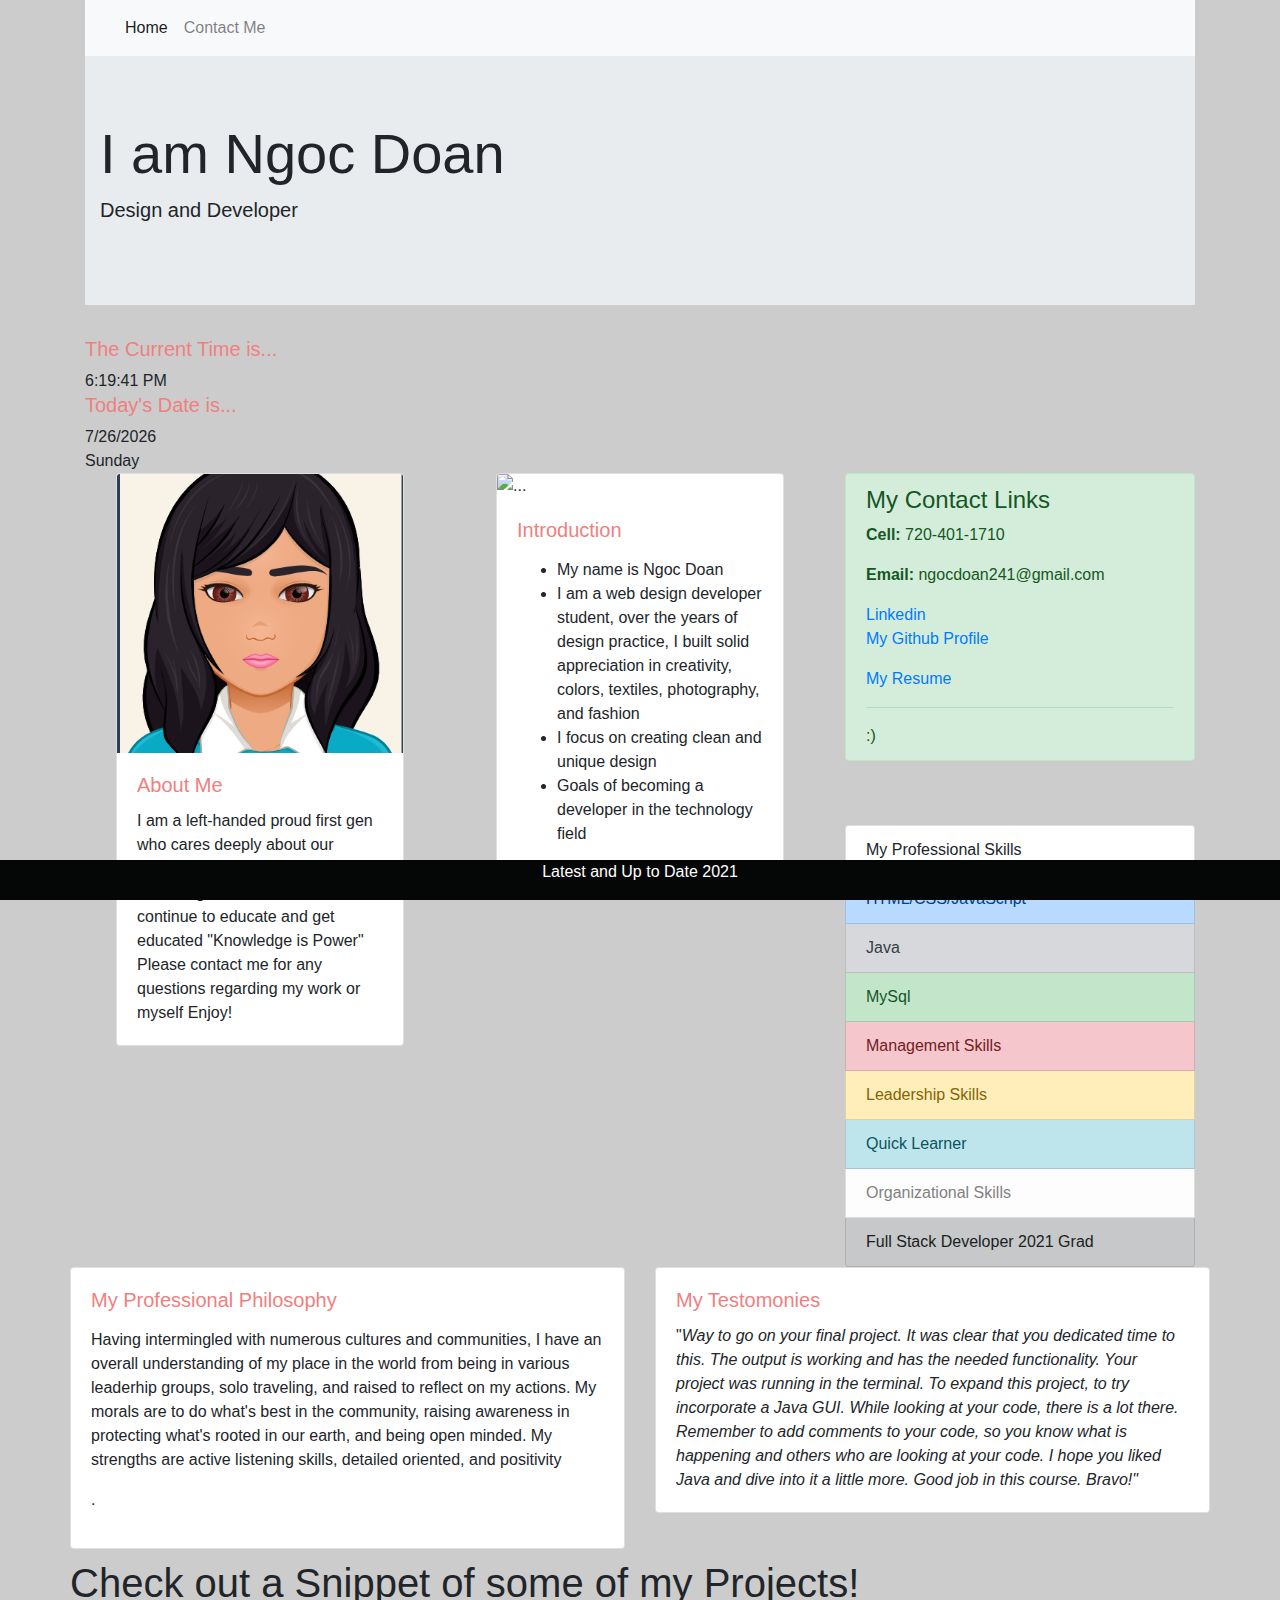
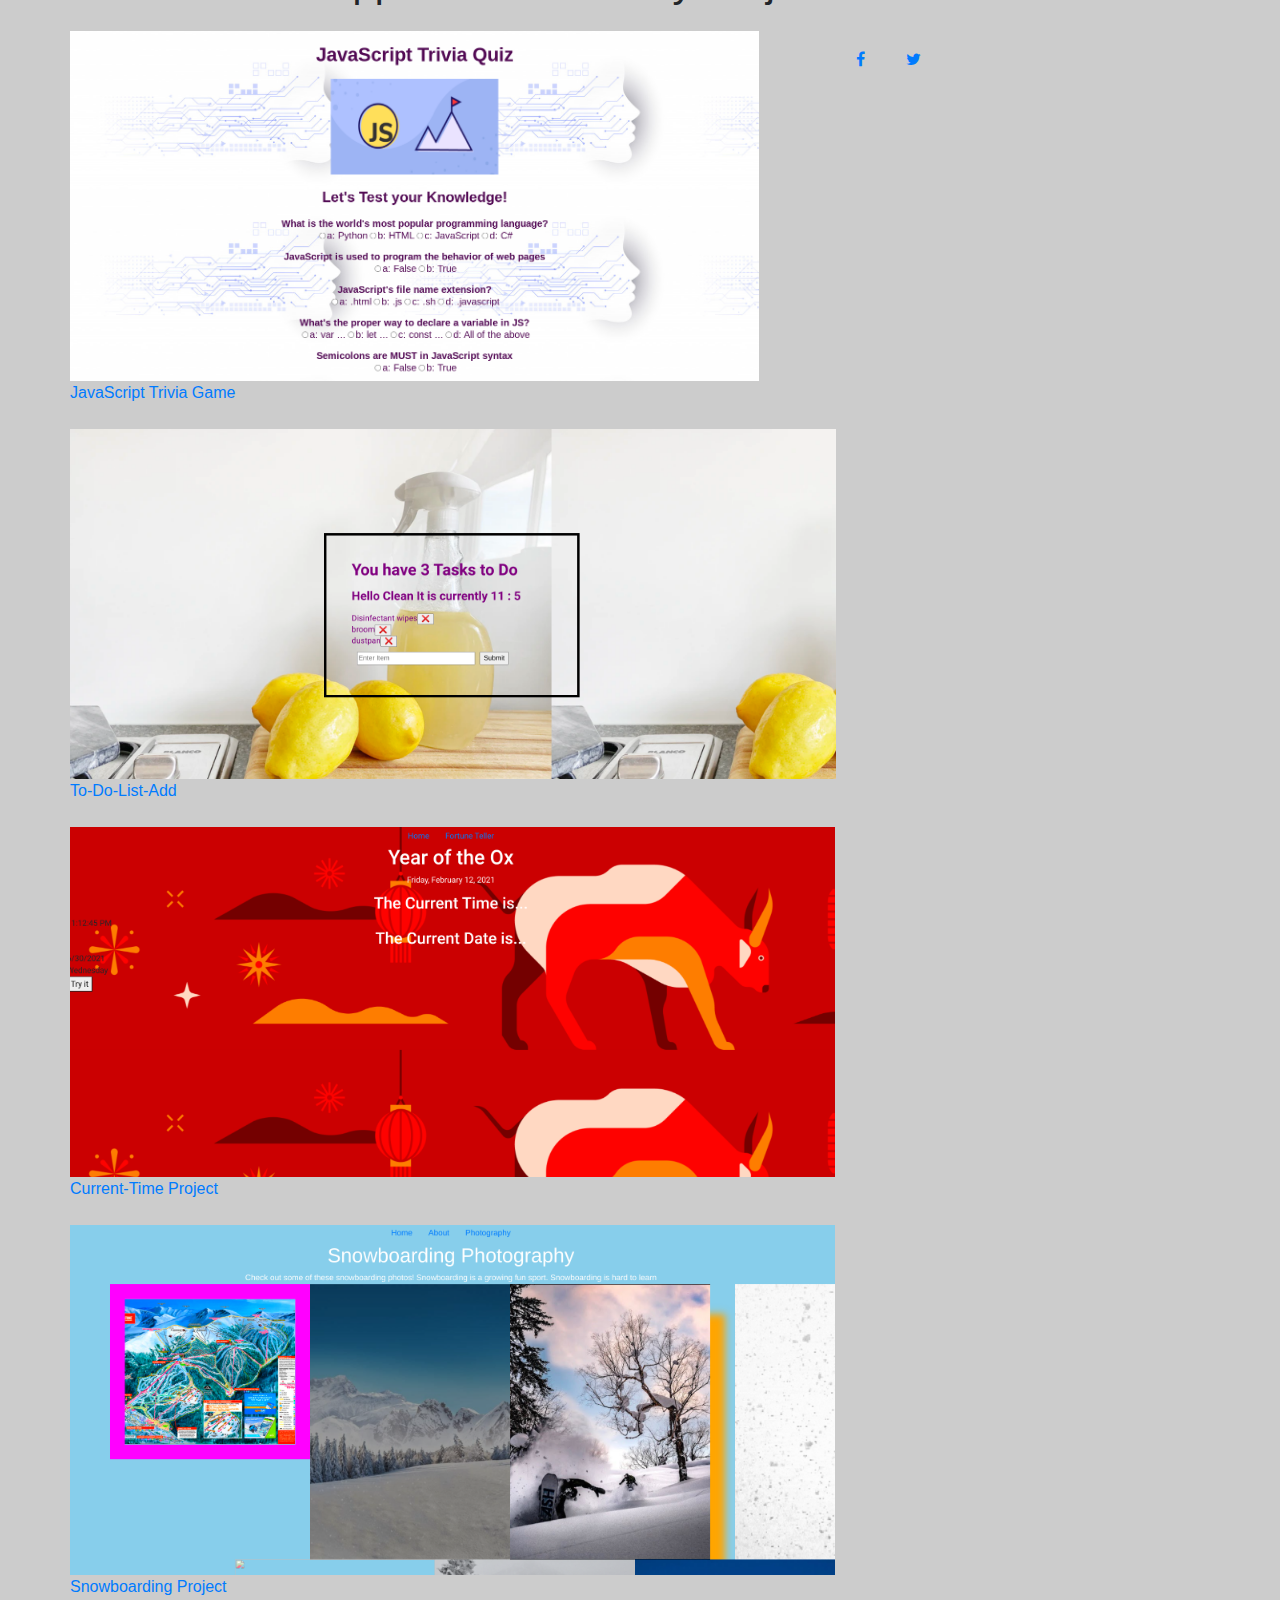
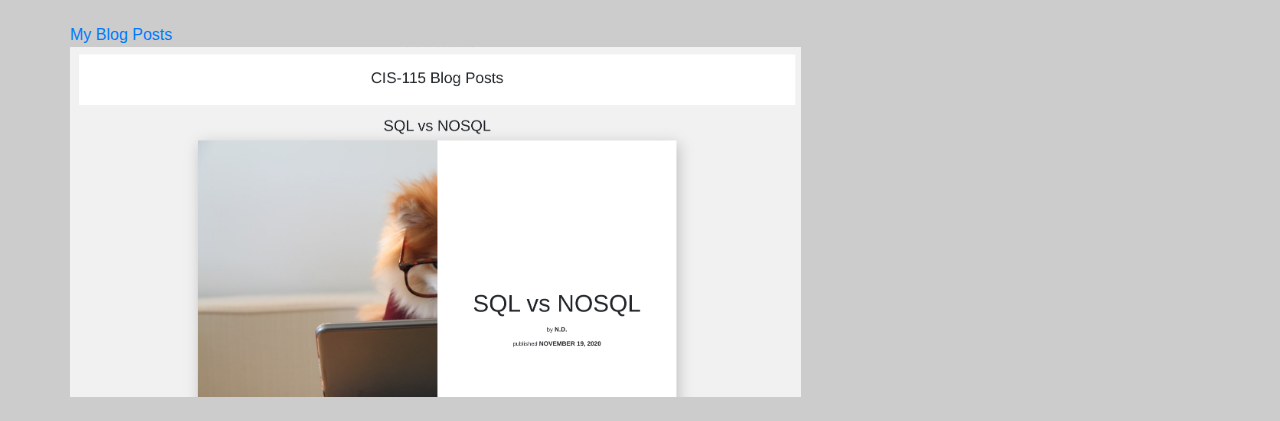
==== index.html @ 45fd8a3a "added media queries to be responsive" ====
<!DOCTYPE html>
<html lang="en">

<head>
  <meta charset="UTF-8">
  <meta name="viewport" content="width=device-width, initial-scale=1.0">

  <!--bootstrap cdn-->

  <script src="https://code.jquery.com/jquery-3.5.1.slim.min.js"
    integrity="sha384-DfXdz2htPH0lsSSs5nCTpuj/zy4C+OGpamoFVy38MVBnE+IbbVYUew+OrCXaRkfj"
    crossorigin="anonymous"></script>
  <script src="https://cdn.jsdelivr.net/npm/popper.js@1.16.1/dist/umd/popper.min.js"
    integrity="sha384-9/reFTGAW83EW2RDu2S0VKaIzap3H66lZH81PoYlFhbGU+6BZp6G7niu735Sk7lN"
    crossorigin="anonymous"></script>
  <script src="https://stackpath.bootstrapcdn.com/bootstrap/4.5.2/js/bootstrap.min.js"
    integrity="sha384-B4gt1jrGC7Jh4AgTPSdUtOBvfO8shuf57BaghqFfPlYxofvL8/KUEfYiJOMMV+rV"
    crossorigin="anonymous"></script>
  <link rel="stylesheet" href="https://stackpath.bootstrapcdn.com/bootstrap/4.5.2/css/bootstrap.min.css"
    integrity="sha384-JcKb8q3iqJ61gNV9KGb8thSsNjpSL0n8PARn9HuZOnIxN0hoP+VmmDGMN5t9UJ0Z" crossorigin="anonymous">

  <!--bootstrap cdn-->

  <title>Bootstrap Portfolio</title>


</head>

<body>



  <div class="container">

    <!--nav here-->

    <nav class="navbar navbar-expand-lg navbar-light bg-light">
      <a class="navbar-brand" href="#"></a>
      <button class="navbar-toggler" type="button" data-toggle="collapse" data-target="#navbarNav"
        aria-controls="navbarNav" aria-expanded="false" aria-label="Toggle navigation">
        <span class="navbar-toggler-icon"></span>
      </button>
      <div class="collapse navbar-collapse" id="navbarNav">
        <ul class="navbar-nav">
          <li class="nav-item active">
            <a class="nav-link" href="index.html">Home<span class="sr-only">(current)</span></a>
          </li>

          </li>
          <li class="nav-item">
            <a class="nav-link" href="contact.html">Contact Me</a>
          </li>




          </li>
        </ul>
      </div>
    </nav>


    <!--start-->

    <!--end nav-->

    <!--jumbotron start-->


    <div class="jumbotron jumbotron-fluid">
      <div class="container">
        <h1 class="display-4">I am Ngoc Doan</h1>
        <p class="lead">Design and Developer</p>
      </div>
    </div>

    

    <!--end jumbotron-->
      <!--javascript form-->
      <head>
        <meta charset="UTF-8">
        <meta name="viewport" content="width=device-width, initial-scale=1.0">
        <title>JavaScript</title>
        <link rel="stylesheet" href="style.css">

      </head>

      
  <!--javascript time-->
  <h5>The Current Time is...</h5>
  <div id="time">
  </div>
      <h5>Today's Date is...</h5>
  <div id="date">
  </div>
 
  <div id="week-day"></div>


    <div class="row">

      <div class="col-4">

        <!--card-->


        <div class="card" style="width: 18rem;">
          <img src="images/avator.png" class="card-img-top" alt="...">
          <div class="card-body">
            <h5 class="card-title">About Me</h5>
            <p class="card-text"> I am a left-handed proud first gen who cares deeply about our planet, believes in the
              power of knowledge, and on a mission to continue to educate and get educated


              "Knowledge is Power"

              Please contact me for any questions regarding my work or myself

              Enjoy!
            </p>

          </div>
        </div>


      </div>

<br>


      <div class="col-4">

        <!--card-->


        <div class="card" style="width: 18rem;">
          <img
            src="https://avatars2.githubusercontent.com/u/70220477?s=460&u=ee19a732bfa59a854d3f11e3f34daf2ddeb11a4d&v=4"
            class="card-img-top" alt="...">
          <div class="card-body">
            <h5 class="card-title">Introduction</h5>
            <p class="card-text">


            <ul>
              <li>My name is Ngoc Doan</li>

              <li>I am a web design developer student,

                over the years of design practice,

                I built solid appreciation in creativity, colors, textiles, photography, and fashion</li>

              <li>I focus on creating clean and unique design</li>

              <li>Goals of becoming a developer in the technology field</p>



            </ul>

          </div>
        </div>


      </div>

      <!--break-->
<br>

      <div class="col-4">

        <!--card-->


        <div class="alert alert-success" role="alert">
          <h4 class="alert-heading">My Contact Links</h4>
          <p><b>Cell:</b> 720-401-1710</p>
          <p><b>Email:</b> ngocdoan241@gmail.com</p>
          <a href="https://www.linkedin.com/in/ngocdoan1/">Linkedin</a>
          <p><a href="https://github.com/ndoan24">My Github Profile</a></p>
          <p><a
              href="https://docs.google.com/document/d/1DR6wvukktItowN34AswO6nKrW100LzLNIW_XKuQr1oo/edit?usp=sharing">My
              Resume</a></p>

          <hr>
          <p class="mb-0">:)</p>
        </div>

        <!--end of break -->
      </br> 

      <!--start of break-->

      <br>
        <ul class="list-group">
          <li class="list-group-item">My Professional Skills</li>


          <li class="list-group-item list-group-item-primary">HTML/CSS/JavaScript</li>
          <li class="list-group-item list-group-item-secondary">Java</li>
          <li class="list-group-item list-group-item-success">MySql</li>
          <li class="list-group-item list-group-item-danger">Management Skills</li>
          <li class="list-group-item list-group-item-warning">Leadership Skills</li>
          <li class="list-group-item list-group-item-info">Quick Learner</li>
          <li class="list-group-item list-group-item-light">Organizational Skills</li>
          <li class="list-group-item list-group-item-dark">Full Stack Developer 2021 Grad</li>
        </ul>

      </div>

<!--end of break -->
    </br>


      <!-- <div id="carouselExampleSlidesOnly" class="carousel slide" data-ride="carousel">
  <div class="carousel-inner">
    <div class="carousel-item active">
        <img src="https://mymodernmet.com/wp/wp-content/uploads/2019/03/elements-of-art-thumbnail-1.jpg" class="d-block w-100" alt="Art">
    </div>
    <div class="carousel-item">
      <img src="https://www.insidehighered.com/sites/default/server_files/media/iStock-1154631974.jpg" class="d-block w-100" alt="Higher Education">
    </div>
    <div class="carousel-item">
      <img src="https://triblive.com/wp-content/uploads/2020/08/2949734_web1_web-plane.jpg" class="d-block w-100" alt="Travel">
    </div>
  </div>
</div> -->

<!--start of break-->
<br>

      <div class="row">
        <div class="col-sm-6">
          <div class="card">
            <div class="card-body">
              <h5 class="card-title">My Professional Philosophy</h5>
              <p class="card-text">
              <p class="card-text">Having intermingled with numerous cultures and communities, I have an overall
                understanding of my place in the world from being in various leaderhip groups, solo traveling, and
                raised
                to reflect on my actions. My morals are to do what's best in the community, raising awareness in
                protecting what's rooted in our earth, and being open minded. My strengths are active listening skills,
                detailed oriented, and positivity</p>.</p>

            </div>
          </div>
        </div>

      </br>
      <br>
        <div class="col-sm-6">
          <div class="card">
            <div class="card-body">
            
              <h5 class="card-title">My Testomonies</h5>
              <p class="card-text">"<i>Way to go on your final project. It was clear that you dedicated time to this.
                  The output is working and has the needed functionality. Your project was running in the terminal. To
                  expand this project, to try incorporate a Java GUI. While looking at your code, there is a lot there.
                  Remember to add comments to your code, so you know what is happening and others who are looking at
                  your code. I hope you liked Java and dive into it a little more. Good job in this course. Bravo!"</i>
              </p>

            </div>
          </div>
        </div>
      </div>


<!--end of break-->
    </br>
    <br>
    




<br>
<p id="demo"></p>

<script>
function myFunction() {
var x = 0;
document.getElementById("demo").innerHTML = Boolean(x);
}
</script>


<br>

        <h1>Check out a Snippet of some of my Projects!</h1>

<br>


        <div class="flex">
         

            <!--Javascript Trivia Game-->
            <div class="imge"><img src="images/Trivia Game Javascript.png" height="350px"></div>
            <a href="https://sheilyperez.github.io/JSTriviaGame/">JavaScript Trivia Game</a>

          </br>
          <Br>

            <!--project one-->
         <div class="imge"><img src="images/To-Do-List-Add.png" height="350px"></div>
            <a href="https://ndoan24.github.io/react-todolist-app/">To-Do-List-Add</a>

          </br>

          <br>
            <!--project two-->
            <div class="imge2"><img src="images/Current Time Project.png" height="350px"></div>
            <a href="https://ndoan24.github.io/Holiday-Countdown-Page/">Current-Time Project</a>
        </br>
            <!--project three-->
<br>
            <div class="imge3"><img src="images/Snowboarding Website.png" height="350px"></div>
            <a href="https://ndoan24.github.io/Final-HTML-Project-/index.html">Snowboarding Project</a>
      </br>
      <br>
            <!--project four-->
            <a href="https://ndoan24.github.io/Computer-Information-System-Blog-/">My Blog Posts</a>
            <div class="imge4"><img src="images/Blog.Posts.png" height="350px"></div>
         
    </br>

        


        </div>

      </br>


      <br>
      <br>
      <br>
      <br>
        <!--footer-->
        <footer>




          <div class="footer">
            <p>Latest and Up to Date 2021</p>
          </div>

        </footer>


        <link rel="stylesheet" href="https://cdnjs.cloudflare.com/ajax/libs/font-awesome/4.7.0/css/font-awesome.min.css">

        <!-- Add font awesome icons -->
        <a href="#" class="fa fa-facebook"></a>
        <a href="#" class="fa fa-twitter"></a>



    </div>

  </div>




  <script src="time.js" defer></script>
</body>

</html>
---- style.css ----
body {
    background-image: url("https://lh3.googleusercontent.com/proxy/[base64]");
    background-color: #cccccc;
   }

   .card {
    margin: 0 auto; /* Added */
    float: none; /* Added */
    margin-bottom: 10px; /* Added */
}

h5 {
  color: lightcoral;
}

.footer {
    position: fixed;
    left: 0;
    bottom: 0;
    width: 100%;
    background-color: rgb(5, 7, 7);
    color: white;
    text-align: center;
  }

/* Style all font awesome icons */
.fa {
    padding: 20px;
    font-size: 30px;
    width: 50px;
    text-align: center;
    text-decoration: none;
  }
  
  /* Add a hover effect if you want */
  .fa:hover {
    opacity: 0.7;
  }
  
  /* Set a specific color for each brand */
  
  /* Facebook */
  .fa-linkedin {
    background: #007bb5;
    color: white;
  }
  
  
  /* Twitter */
  .fa-linkedin {
    background: #55ACEE;
    color: white;
  }


/* For mobile phones: */
[class*="col-"] {
  width: 100%;
}

@media only screen and (min-width: 600px) {
  /* For tablets: */
  .col-s-1 {width: 8.33%;}
  .col-s-2 {width: 16.66%;}
  .col-s-3 {width: 25%;}
  .col-s-4 {width: 33.33%;}
  .col-s-5 {width: 41.66%;}
  .col-s-6 {width: 50%;}
  .col-s-7 {width: 58.33%;}
  .col-s-8 {width: 66.66%;}
  .col-s-9 {width: 75%;}
  .col-s-10 {width: 83.33%;}
  .col-s-11 {width: 91.66%;}
  .col-s-12 {width: 100%;}
}

@media only screen and (min-width: 768px) {
  /* For desktop: */
  .col-1 {width: 8.33%;}
  .col-2 {width: 16.66%;}
  .col-3 {width: 25%;}
  .col-4 {width: 33.33%;}
  .col-5 {width: 41.66%;}
  .col-6 {width: 50%;}
  .col-7 {width: 58.33%;}
  .col-8 {width: 66.66%;}
  .col-9 {width: 75%;}
  .col-10 {width: 83.33%;}
  .col-11 {width: 91.66%;}
  .col-12 {width: 100%;}
}
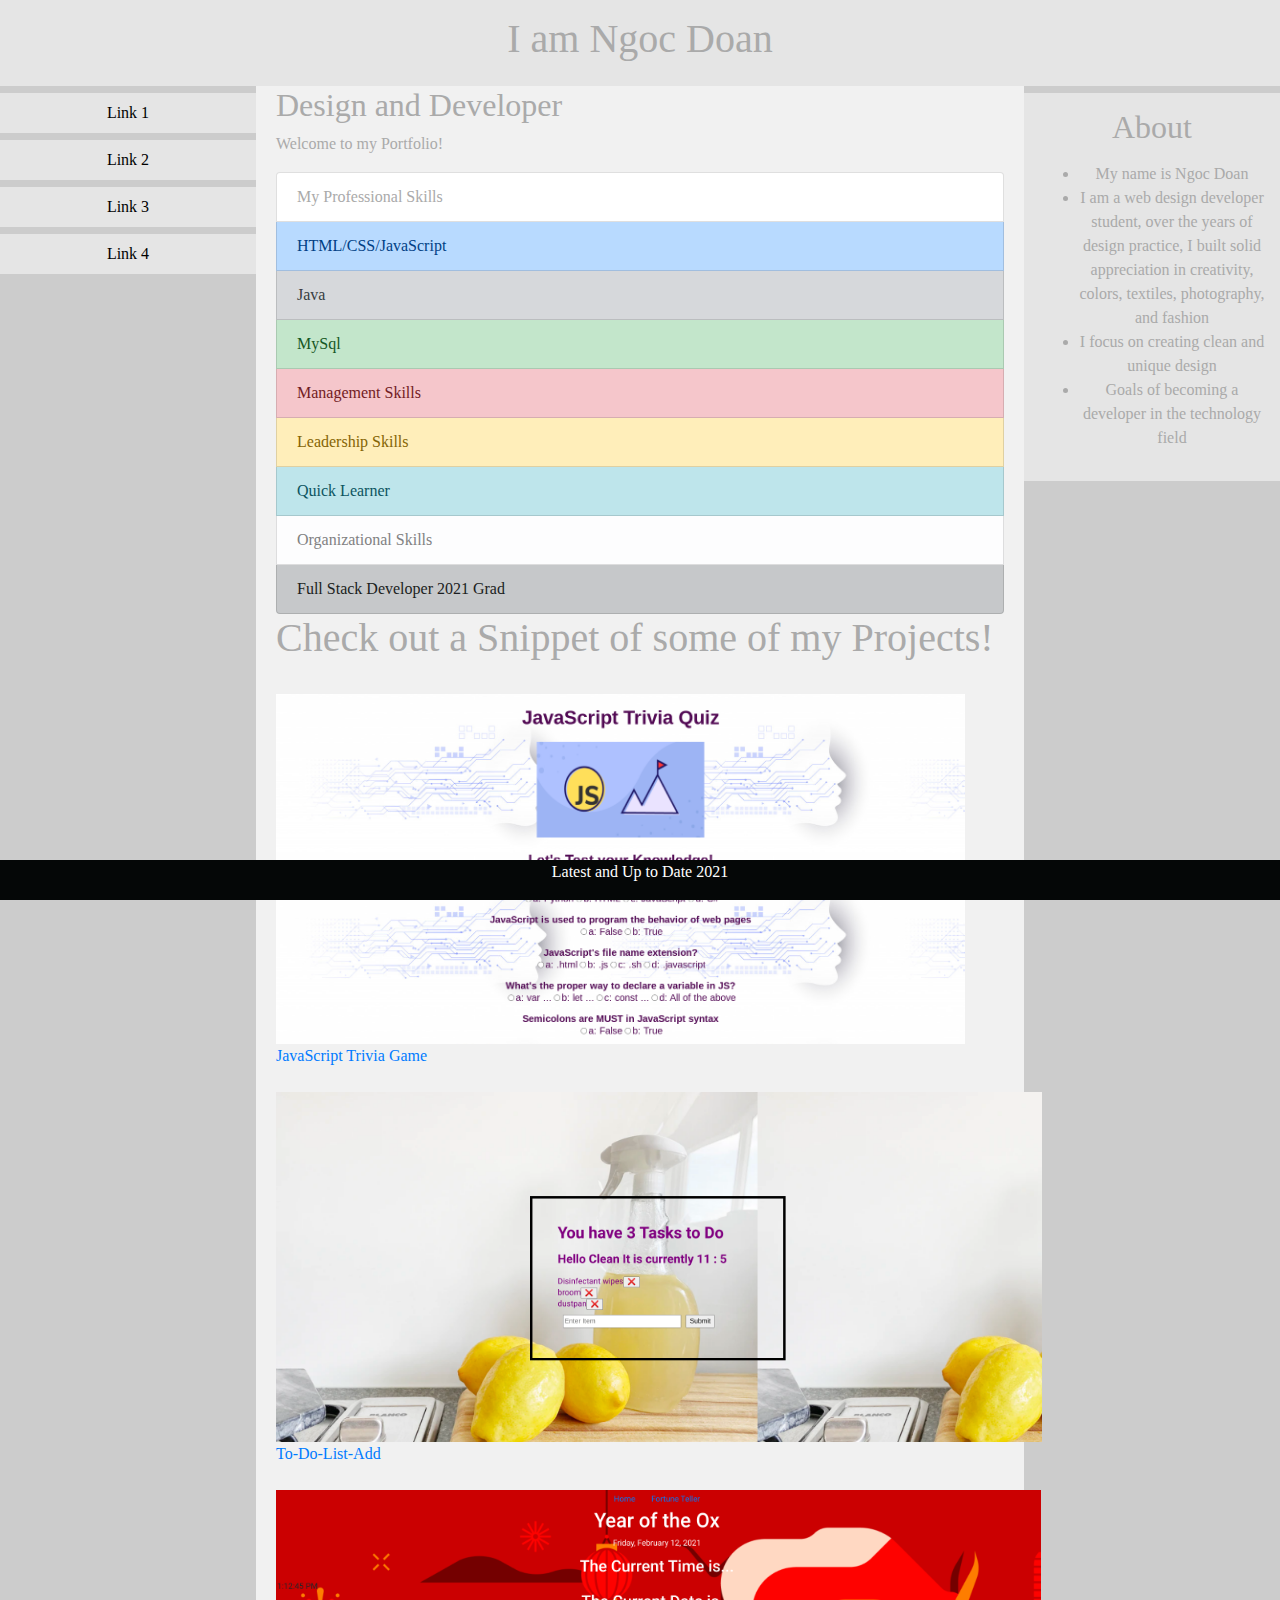
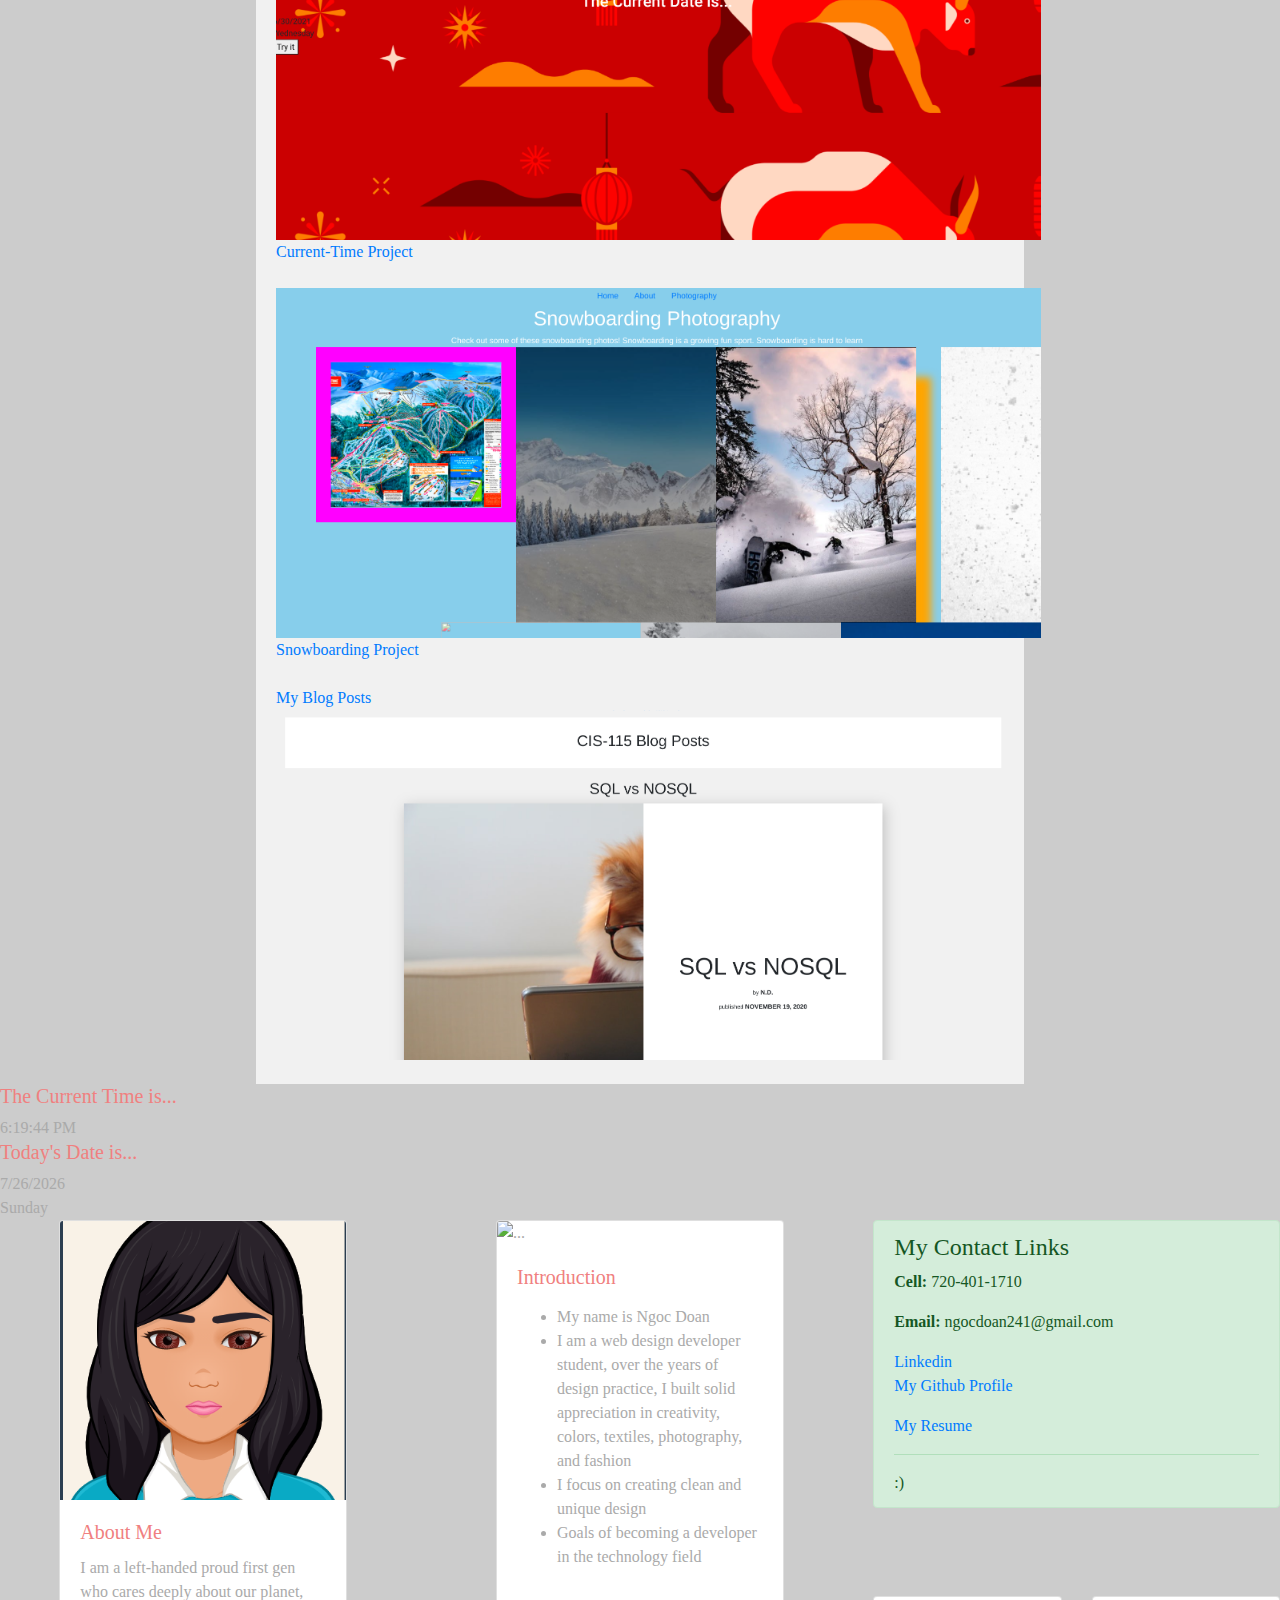
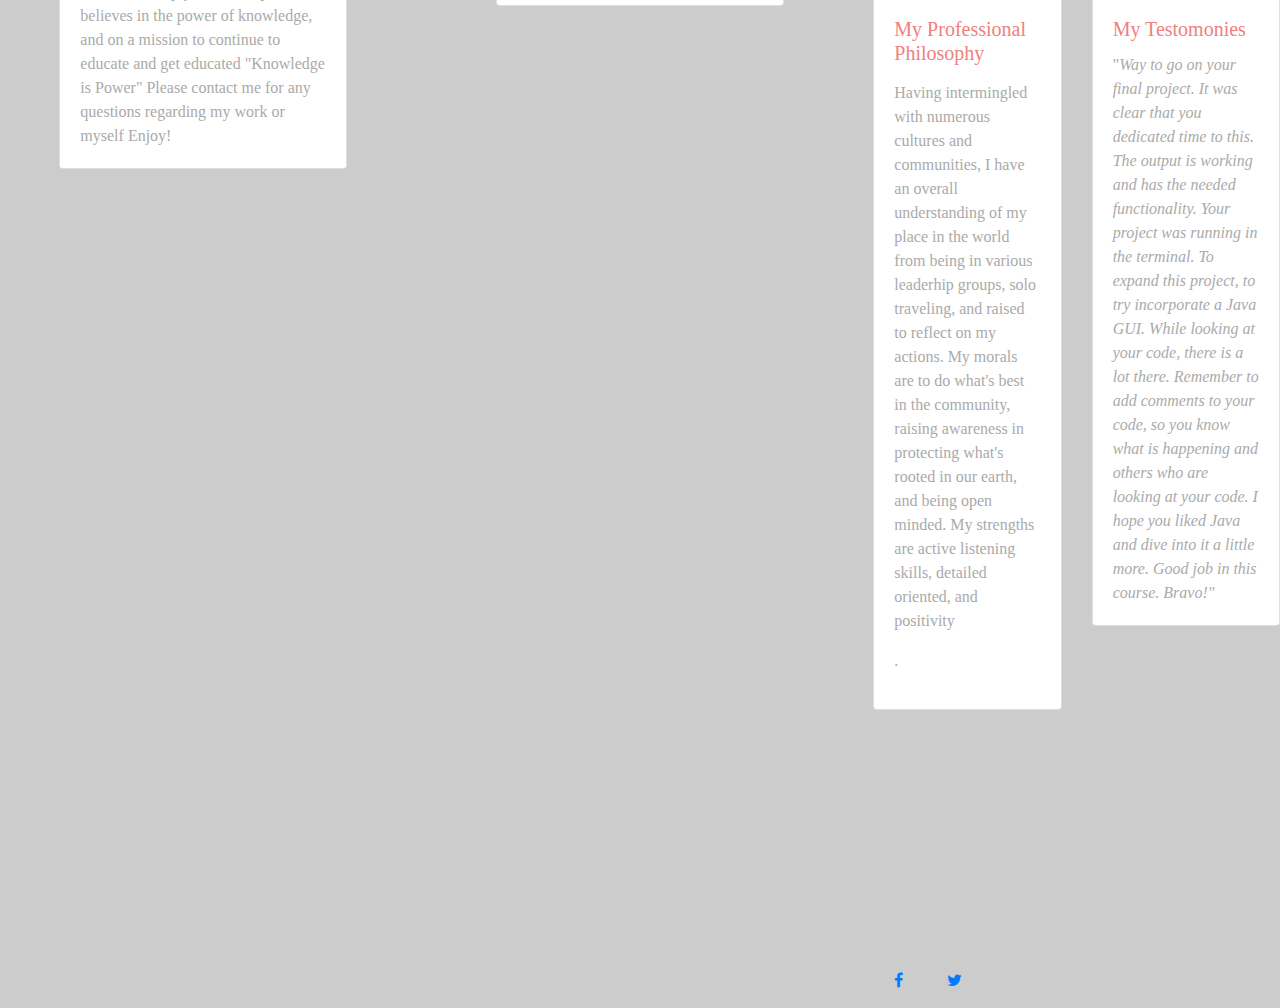
==== commit 07f193b8: "added queries for responsive page" ====
--- a/index.html
+++ b/index.html
@@ -28,51 +28,198 @@
 
 <body>
 
-
-
-  <div class="container">
-
-    <!--nav here-->
-
-    <nav class="navbar navbar-expand-lg navbar-light bg-light">
-      <a class="navbar-brand" href="#"></a>
-      <button class="navbar-toggler" type="button" data-toggle="collapse" data-target="#navbarNav"
-        aria-controls="navbarNav" aria-expanded="false" aria-label="Toggle navigation">
-        <span class="navbar-toggler-icon"></span>
-      </button>
-      <div class="collapse navbar-collapse" id="navbarNav">
-        <ul class="navbar-nav">
-          <li class="nav-item active">
-            <a class="nav-link" href="index.html">Home<span class="sr-only">(current)</span></a>
-          </li>
-
-          </li>
-          <li class="nav-item">
-            <a class="nav-link" href="contact.html">Contact Me</a>
-          </li>
-
-
-
-
-          </li>
-        </ul>
-      </div>
-    </nav>
-
-
-    <!--start-->
-
-    <!--end nav-->
-
-    <!--jumbotron start-->
-
-
-    <div class="jumbotron jumbotron-fluid">
-      <div class="container">
-        <h1 class="display-4">I am Ngoc Doan</h1>
-        <p class="lead">Design and Developer</p>
-      </div>
-    </div>
+  <!DOCTYPE html>
+<html>
+<head>
+<meta name="viewport" content="width=device-width, initial-scale=1.0">
+<style>
+* {
+  box-sizing: border-box;
+}
+
+.left {
+  background-color: #2196F3;
+  padding: 20px;
+  float: left;
+  width: 20%; /* The width is 20%, by default */
+}
+
+.main {
+  background-color: #f1f1f1;
+  padding: 20px;
+  float: left;
+  width: 60%; /* The width is 60%, by default */
+}
+
+.right {
+  background-color: #4CAF50;
+  padding: 20px;
+  float: left;
+  width: 20%; /* The width is 20%, by default */
+}
+
+/* Use a media query to add a break point at 800px: */
+@media screen and (max-width: 800px) {
+  .left, .main, .right {
+    width: 100%; /* The width is 100%, when the viewport is 800px or smaller */
+  }
+}
+</style>
+</head>
+
+<!--example-->
+
+<!DOCTYPE html>
+<html>
+<head>
+<meta name="viewport" content="width=device-width, initial-scale=1.0">
+<style>
+* {
+  box-sizing: border-box;
+}
+
+.menu {
+  float: left;
+  width: 20%;
+  text-align: center;
+}
+
+.menu a {
+  background-color: #e5e5e5;
+  padding: 8px;
+  margin-top: 7px;
+  display: block;
+  width: 100%;
+  color: black;
+}
+
+.main {
+  float: left;
+  width: 60%;
+  padding: 0 20px;
+}
+
+.right {
+  background-color: #e5e5e5;
+  float: left;
+  width: 20%;
+  padding: 15px;
+  margin-top: 7px;
+  text-align: center;
+}
+
+@media only screen and (max-width: 620px) {
+  /* For mobile phones: */
+  .menu, .main, .right {
+    width: 100%;
+  }
+}
+</style>
+</head>
+<body style="font-family:Verdana;color:#aaaaaa;">
+
+<div style="background-color:#e5e5e5;padding:15px;text-align:center;">
+  <h1>I am Ngoc Doan</h1>
+</div>
+
+<div style="overflow:auto">
+  <div class="menu">
+    <a href="#">Link 1</a>
+    <a href="#">Link 2</a>
+    <a href="#">Link 3</a>
+    <a href="#">Link 4</a>
+  </div>
+
+
+  <div class="main">
+    <h2>Design and Developer</h2>
+    <p>Welcome to my Portfolio!</p>
+
+    <ul class="list-group">
+      <li class="list-group-item">My Professional Skills</li>
+
+
+      <li class="list-group-item list-group-item-primary">HTML/CSS/JavaScript</li>
+      <li class="list-group-item list-group-item-secondary">Java</li>
+      <li class="list-group-item list-group-item-success">MySql</li>
+      <li class="list-group-item list-group-item-danger">Management Skills</li>
+      <li class="list-group-item list-group-item-warning">Leadership Skills</li>
+      <li class="list-group-item list-group-item-info">Quick Learner</li>
+      <li class="list-group-item list-group-item-light">Organizational Skills</li>
+      <li class="list-group-item list-group-item-dark">Full Stack Developer 2021 Grad</li>
+    </ul>
+    <h1>Check out a Snippet of some of my Projects!</h1>
+
+    <br>
+    
+    
+            <div class="flex">
+             
+    
+                <!--Javascript Trivia Game-->
+                <div class="imge"><img src="images/Trivia Game Javascript.png" height="350px"></div>
+                <a href="https://sheilyperez.github.io/JSTriviaGame/">JavaScript Trivia Game</a>
+    
+              </br>
+              <Br>
+    
+                <!--project one-->
+             <div class="imge"><img src="images/To-Do-List-Add.png" height="350px"></div>
+                <a href="https://ndoan24.github.io/react-todolist-app/">To-Do-List-Add</a>
+    
+              </br>
+    
+              <br>
+                <!--project two-->
+                <div class="imge2"><img src="images/Current Time Project.png" height="350px"></div>
+                <a href="https://ndoan24.github.io/Holiday-Countdown-Page/">Current-Time Project</a>
+            </br>
+                <!--project three-->
+    <br>
+                <div class="imge3"><img src="images/Snowboarding Website.png" height="350px"></div>
+                <a href="https://ndoan24.github.io/Final-HTML-Project-/index.html">Snowboarding Project</a>
+          </br>
+          <br>
+                <!--project four-->
+                <a href="https://ndoan24.github.io/Computer-Information-System-Blog-/">My Blog Posts</a>
+                <div class="imge4"><img src="images/Blog.Posts.png" height="350px"></div>
+             
+        </br>
+    
+            
+    
+    
+            </div>
+    
+  </div>
+
+  <div class="right">
+    <h2>About</h2>
+    <p> <ul>
+      <li>My name is Ngoc Doan</li>
+
+      <li>I am a web design developer student,
+
+        over the years of design practice,
+
+        I built solid appreciation in creativity, colors, textiles, photography, and fashion</li>
+
+      <li>I focus on creating clean and unique design</li>
+
+      <li>Goals of becoming a developer in the technology field</p>
+
+
+
+    </ul></p>
+  </div>
+</div>
+
+
+
+</body>
+
+<!--end of example-->
+
 
     
 
@@ -193,22 +340,7 @@
 
       <!--start of break-->
 
-      <br>
-        <ul class="list-group">
-          <li class="list-group-item">My Professional Skills</li>
-
-
-          <li class="list-group-item list-group-item-primary">HTML/CSS/JavaScript</li>
-          <li class="list-group-item list-group-item-secondary">Java</li>
-          <li class="list-group-item list-group-item-success">MySql</li>
-          <li class="list-group-item list-group-item-danger">Management Skills</li>
-          <li class="list-group-item list-group-item-warning">Leadership Skills</li>
-          <li class="list-group-item list-group-item-info">Quick Learner</li>
-          <li class="list-group-item list-group-item-light">Organizational Skills</li>
-          <li class="list-group-item list-group-item-dark">Full Stack Developer 2021 Grad</li>
-        </ul>
-
-      </div>
+    
 
 <!--end of break -->
     </br>
@@ -289,49 +421,6 @@
 
 <br>
 
-        <h1>Check out a Snippet of some of my Projects!</h1>
-
-<br>
-
-
-        <div class="flex">
-         
-
-            <!--Javascript Trivia Game-->
-            <div class="imge"><img src="images/Trivia Game Javascript.png" height="350px"></div>
-            <a href="https://sheilyperez.github.io/JSTriviaGame/">JavaScript Trivia Game</a>
-
-          </br>
-          <Br>
-
-            <!--project one-->
-         <div class="imge"><img src="images/To-Do-List-Add.png" height="350px"></div>
-            <a href="https://ndoan24.github.io/react-todolist-app/">To-Do-List-Add</a>
-
-          </br>
-
-          <br>
-            <!--project two-->
-            <div class="imge2"><img src="images/Current Time Project.png" height="350px"></div>
-            <a href="https://ndoan24.github.io/Holiday-Countdown-Page/">Current-Time Project</a>
-        </br>
-            <!--project three-->
-<br>
-            <div class="imge3"><img src="images/Snowboarding Website.png" height="350px"></div>
-            <a href="https://ndoan24.github.io/Final-HTML-Project-/index.html">Snowboarding Project</a>
-      </br>
-      <br>
-            <!--project four-->
-            <a href="https://ndoan24.github.io/Computer-Information-System-Blog-/">My Blog Posts</a>
-            <div class="imge4"><img src="images/Blog.Posts.png" height="350px"></div>
-         
-    </br>
-
-        
-
-
-        </div>
-
       </br>
 
 
@@ -339,6 +428,8 @@
       <br>
       <br>
       <br>
+
+      
         <!--footer-->
         <footer>
 
--- a/style.css
+++ b/style.css
@@ -88,4 +88,4 @@
   .col-10 {width: 83.33%;}
   .col-11 {width: 91.66%;}
   .col-12 {width: 100%;}
-}+}
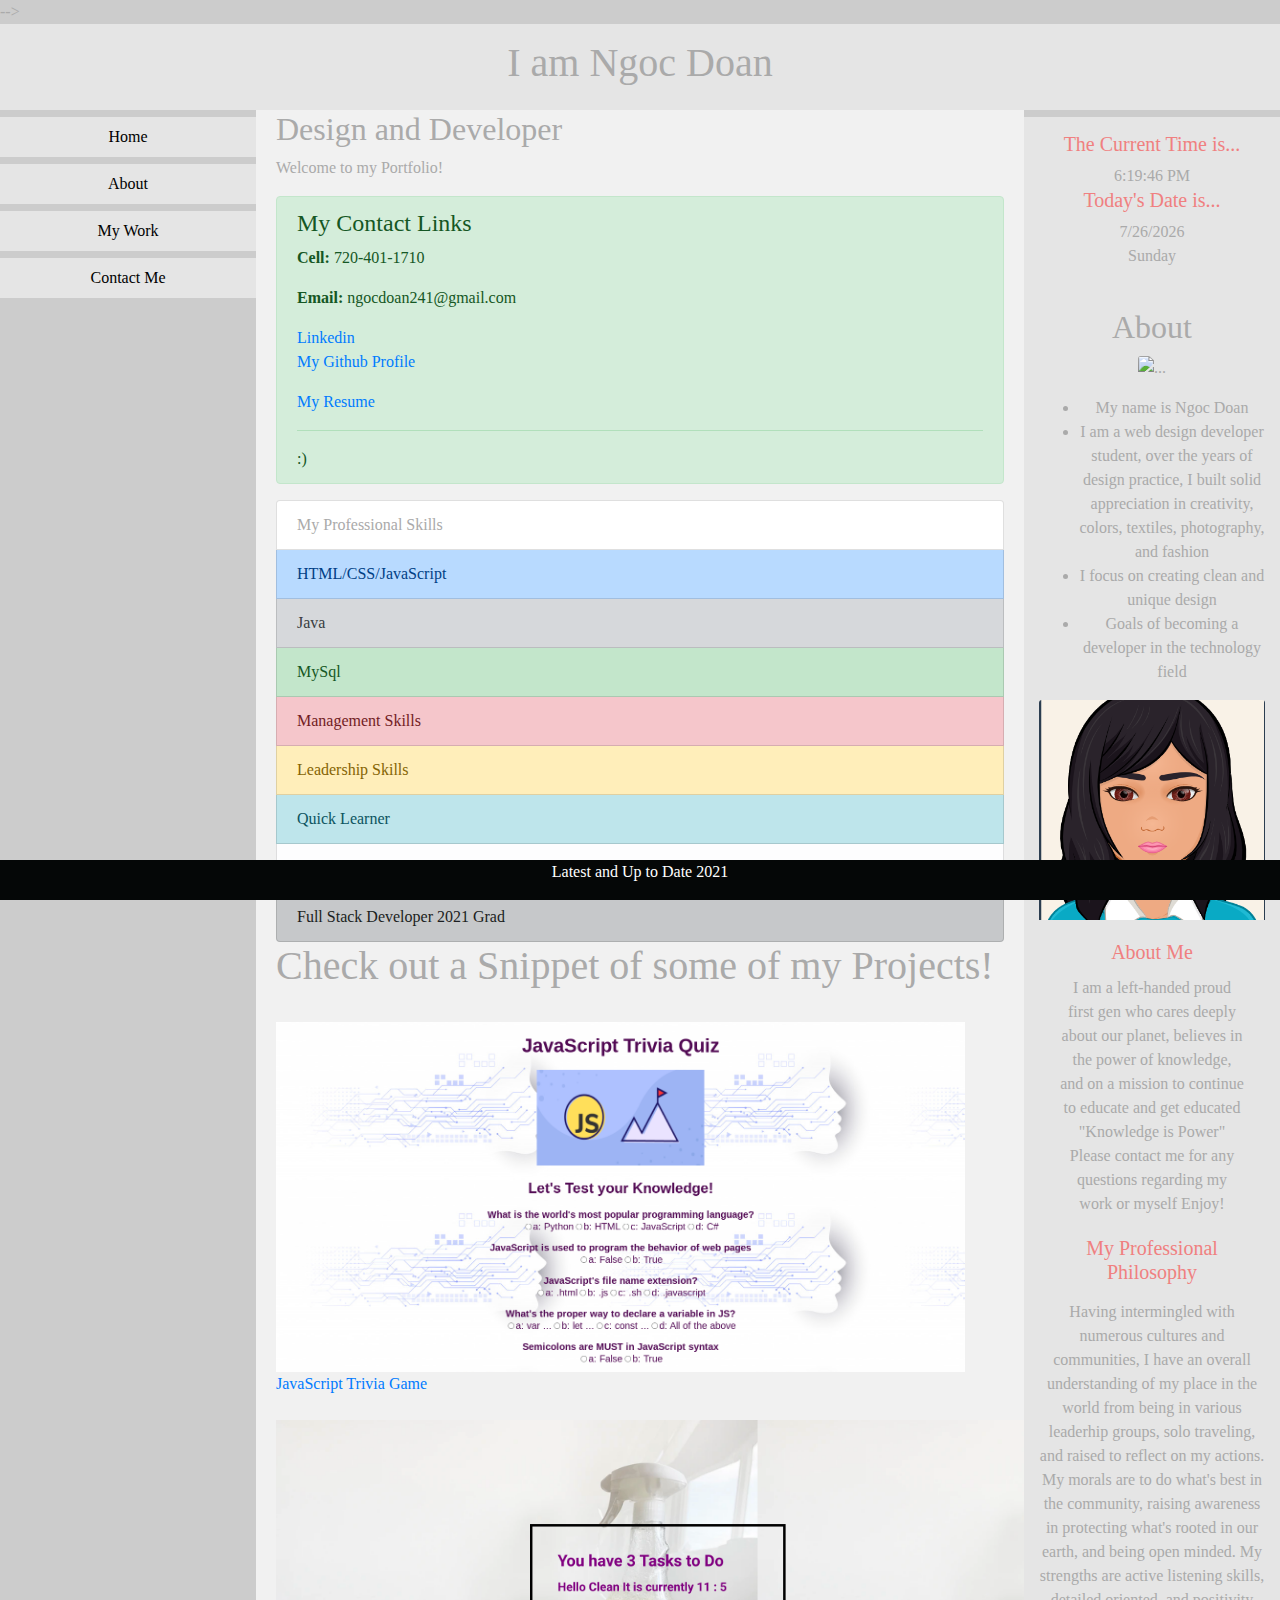
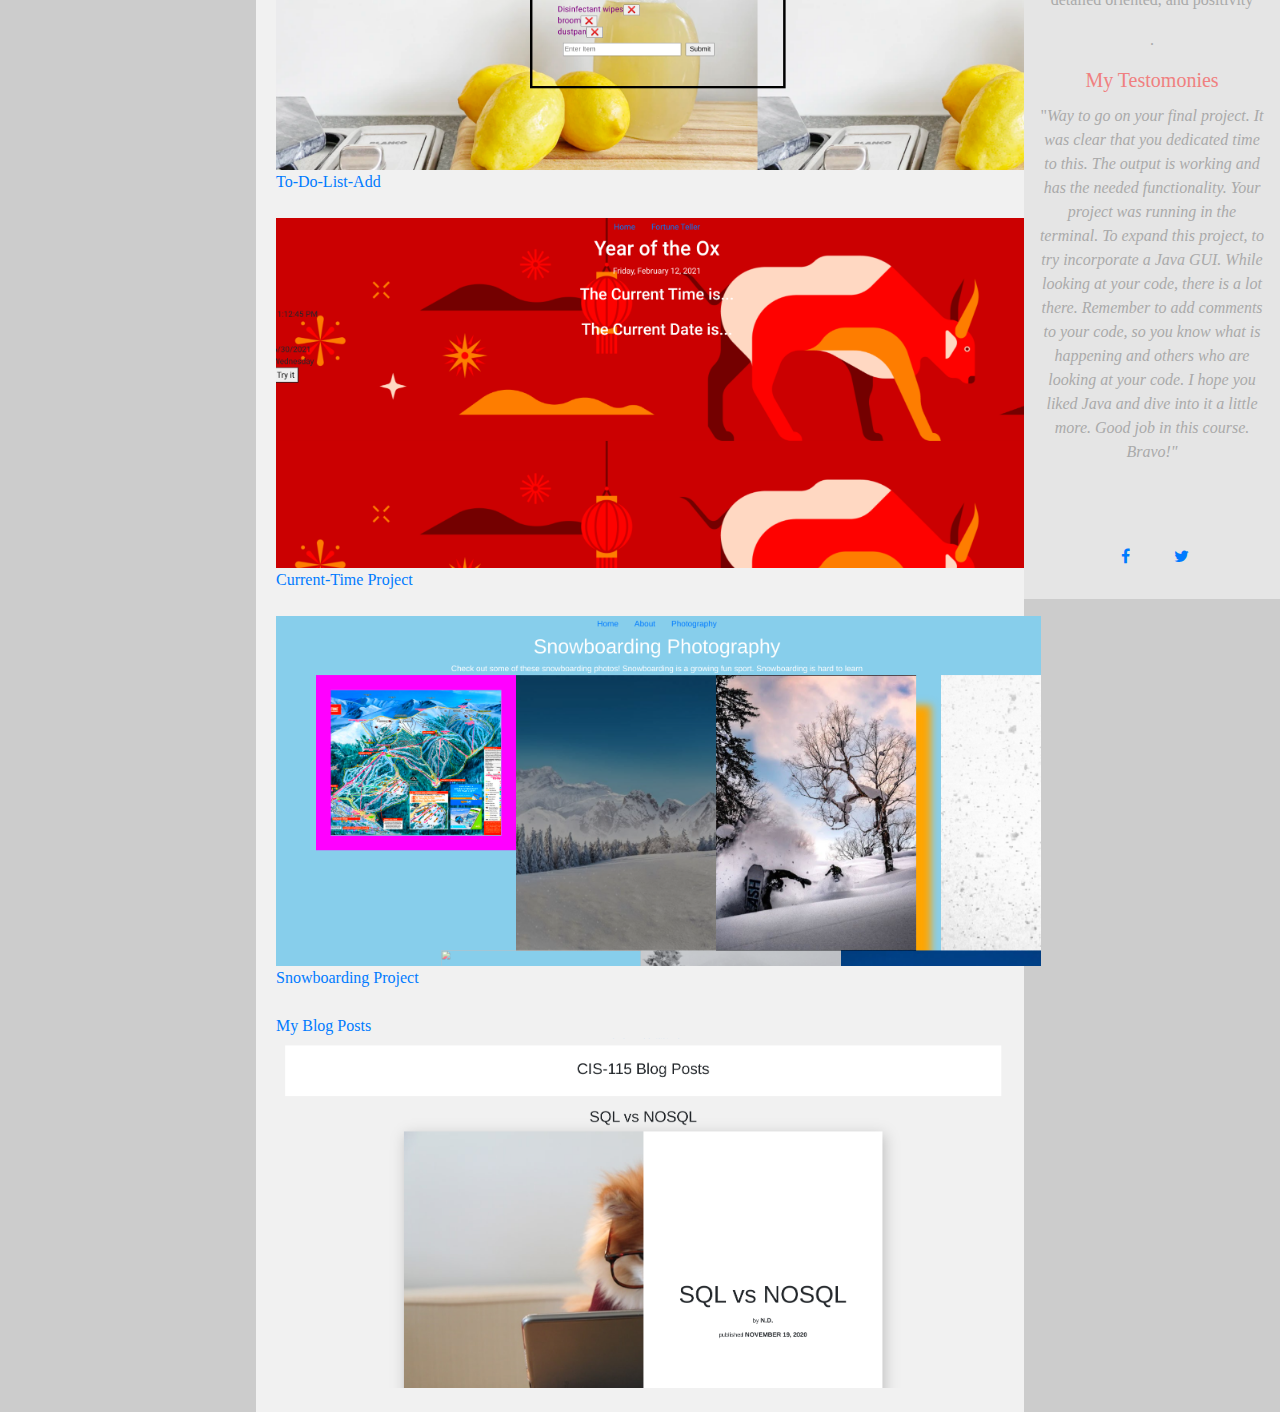
==== commit 3c1c9cdc: "added links to naigate" ====
--- a/index.html
+++ b/index.html
@@ -28,298 +28,146 @@
 
 <body>
 
+   <!-- navigation menu -->
+   <!-- <nav>
+    <div class="navbar">
+
+        <ul class="menu">
+            <li><a href="#home">Home</a></li>
+            <li><a href="#about">About</a></li>
+            <li><a href="#work">My Work</a></li>
+            <li><a href="#contact">Contact</a></li>
+        </ul>
+        <!-- <div class="media-icons">
+            <a href="https://github.com/ndoan24"><i class="fab fa-github"></i></a>
+            <a href="https://www.linkedin.com/in/ngoc.Doan"><i class="fab fa-linkedin"></i></a>
+        </div>
+    </div> -->
+</nav> -->
+
+
   <!DOCTYPE html>
-<html>
-<head>
-<meta name="viewport" content="width=device-width, initial-scale=1.0">
-<style>
-* {
-  box-sizing: border-box;
-}
-
-.left {
-  background-color: #2196F3;
-  padding: 20px;
-  float: left;
-  width: 20%; /* The width is 20%, by default */
-}
-
-.main {
-  background-color: #f1f1f1;
-  padding: 20px;
-  float: left;
-  width: 60%; /* The width is 60%, by default */
-}
-
-.right {
-  background-color: #4CAF50;
-  padding: 20px;
-  float: left;
-  width: 20%; /* The width is 20%, by default */
-}
-
-/* Use a media query to add a break point at 800px: */
-@media screen and (max-width: 800px) {
-  .left, .main, .right {
-    width: 100%; /* The width is 100%, when the viewport is 800px or smaller */
-  }
-}
-</style>
-</head>
-
-<!--example-->
-
-<!DOCTYPE html>
-<html>
-<head>
-<meta name="viewport" content="width=device-width, initial-scale=1.0">
-<style>
-* {
-  box-sizing: border-box;
-}
-
-.menu {
-  float: left;
-  width: 20%;
-  text-align: center;
-}
-
-.menu a {
-  background-color: #e5e5e5;
-  padding: 8px;
-  margin-top: 7px;
-  display: block;
-  width: 100%;
-  color: black;
-}
-
-.main {
-  float: left;
-  width: 60%;
-  padding: 0 20px;
-}
-
-.right {
-  background-color: #e5e5e5;
-  float: left;
-  width: 20%;
-  padding: 15px;
-  margin-top: 7px;
-  text-align: center;
-}
-
-@media only screen and (max-width: 620px) {
-  /* For mobile phones: */
-  .menu, .main, .right {
-    width: 100%;
-  }
-}
-</style>
-</head>
-<body style="font-family:Verdana;color:#aaaaaa;">
-
-<div style="background-color:#e5e5e5;padding:15px;text-align:center;">
-  <h1>I am Ngoc Doan</h1>
-</div>
-
-<div style="overflow:auto">
-  <div class="menu">
-    <a href="#">Link 1</a>
-    <a href="#">Link 2</a>
-    <a href="#">Link 3</a>
-    <a href="#">Link 4</a>
-  </div>
-
-
-  <div class="main">
-    <h2>Design and Developer</h2>
-    <p>Welcome to my Portfolio!</p>
-
-    <ul class="list-group">
-      <li class="list-group-item">My Professional Skills</li>
-
-
-      <li class="list-group-item list-group-item-primary">HTML/CSS/JavaScript</li>
-      <li class="list-group-item list-group-item-secondary">Java</li>
-      <li class="list-group-item list-group-item-success">MySql</li>
-      <li class="list-group-item list-group-item-danger">Management Skills</li>
-      <li class="list-group-item list-group-item-warning">Leadership Skills</li>
-      <li class="list-group-item list-group-item-info">Quick Learner</li>
-      <li class="list-group-item list-group-item-light">Organizational Skills</li>
-      <li class="list-group-item list-group-item-dark">Full Stack Developer 2021 Grad</li>
-    </ul>
-    <h1>Check out a Snippet of some of my Projects!</h1>
-
-    <br>
-    
-    
-            <div class="flex">
-             
-    
-                <!--Javascript Trivia Game-->
-                <div class="imge"><img src="images/Trivia Game Javascript.png" height="350px"></div>
-                <a href="https://sheilyperez.github.io/JSTriviaGame/">JavaScript Trivia Game</a>
-    
-              </br>
-              <Br>
-    
-                <!--project one-->
-             <div class="imge"><img src="images/To-Do-List-Add.png" height="350px"></div>
-                <a href="https://ndoan24.github.io/react-todolist-app/">To-Do-List-Add</a>
-    
-              </br>
-    
-              <br>
-                <!--project two-->
-                <div class="imge2"><img src="images/Current Time Project.png" height="350px"></div>
-                <a href="https://ndoan24.github.io/Holiday-Countdown-Page/">Current-Time Project</a>
-            </br>
-                <!--project three-->
-    <br>
-                <div class="imge3"><img src="images/Snowboarding Website.png" height="350px"></div>
-                <a href="https://ndoan24.github.io/Final-HTML-Project-/index.html">Snowboarding Project</a>
-          </br>
-          <br>
-                <!--project four-->
-                <a href="https://ndoan24.github.io/Computer-Information-System-Blog-/">My Blog Posts</a>
-                <div class="imge4"><img src="images/Blog.Posts.png" height="350px"></div>
-             
-        </br>
-    
-            
-    
-    
-            </div>
-    
-  </div>
-
-  <div class="right">
-    <h2>About</h2>
-    <p> <ul>
-      <li>My name is Ngoc Doan</li>
-
-      <li>I am a web design developer student,
-
-        over the years of design practice,
-
-        I built solid appreciation in creativity, colors, textiles, photography, and fashion</li>
-
-      <li>I focus on creating clean and unique design</li>
-
-      <li>Goals of becoming a developer in the technology field</p>
-
-
-
-    </ul></p>
-  </div>
-</div>
-
-
-
-</body>
-
-<!--end of example-->
-
-
-    
-
-    <!--end jumbotron-->
-      <!--javascript form-->
-      <head>
-        <meta charset="UTF-8">
-        <meta name="viewport" content="width=device-width, initial-scale=1.0">
-        <title>JavaScript</title>
-        <link rel="stylesheet" href="style.css">
-
-      </head>
-
-      
-  <!--javascript time-->
-  <h5>The Current Time is...</h5>
-  <div id="time">
-  </div>
-      <h5>Today's Date is...</h5>
-  <div id="date">
-  </div>
- 
-  <div id="week-day"></div>
-
-
-    <div class="row">
-
-      <div class="col-4">
-
-        <!--card-->
-
-
-        <div class="card" style="width: 18rem;">
-          <img src="images/avator.png" class="card-img-top" alt="...">
-          <div class="card-body">
-            <h5 class="card-title">About Me</h5>
-            <p class="card-text"> I am a left-handed proud first gen who cares deeply about our planet, believes in the
-              power of knowledge, and on a mission to continue to educate and get educated
-
-
-              "Knowledge is Power"
-
-              Please contact me for any questions regarding my work or myself
-
-              Enjoy!
-            </p>
-
-          </div>
-        </div>
-
-
+  <html>
+
+  <!--added media queries for responsiveness and some in line css-->
+  <head>
+    <meta name="viewport" content="width=device-width, initial-scale=1.0">
+    <style>
+      * {
+        box-sizing: border-box;
+      }
+
+      .left {
+        background-color: #2196F3;
+        padding: 20px;
+        float: left;
+        width: 20%;
+        /* The width is 20%, by default */
+      }
+
+      .main {
+        background-color: #f1f1f1;
+        padding: 20px;
+        float: left;
+        width: 60%;
+        /* The width is 60%, by default */
+      }
+
+      .right {
+        background-color: #4CAF50;
+        padding: 20px;
+        float: left;
+        width: 20%;
+        /* The width is 20%, by default */
+      }
+
+      /* Use a media query to add a break point at 800px: */
+      @media screen and (max-width: 800px) {
+
+        .left,
+        .main,
+        .right {
+          width: 100%;
+          /* The width is 100%, when the viewport is 800px or smaller */
+        }
+      }
+    </style>
+  </head>
+
+  <!--end of style and media queries-->
+
+  <!DOCTYPE html>
+  <html>
+
+  <head>
+    <meta name="viewport" content="width=device-width, initial-scale=1.0">
+    <style>
+      * {
+        box-sizing: border-box;
+      }
+
+      .menu {
+        float: left;
+        width: 20%;
+        text-align: center;
+      }
+
+      .menu a {
+        background-color: #e5e5e5;
+        padding: 8px;
+        margin-top: 7px;
+        display: block;
+        width: 100%;
+        color: black;
+      }
+
+      .main {
+        float: left;
+        width: 60%;
+        padding: 0 20px;
+      }
+
+      .right {
+        background-color: #e5e5e5;
+        float: left;
+        width: 20%;
+        padding: 15px;
+        margin-top: 7px;
+        text-align: center;
+      }
+
+      @media only screen and (max-width: 620px) {
+
+        /* For mobile phones: */
+        .menu,
+        .main,
+        .right {
+          width: 100%;
+        }
+      }
+    </style>
+  </head>
+
+  <body style="font-family:Verdana;color:#aaaaaa;">
+
+    <div style="background-color:#e5e5e5;padding:15px;text-align:center;">
+      <h1>I am Ngoc Doan</h1>
+    </div>
+
+    <div style="overflow:auto">
+
+
+      <div class="menu">
+        <a href="#">Home</a>
+        <a href="#">About</a>
+        <a href="#">My Work</a>
+        <a href="#">Contact Me</a>
       </div>
 
-<br>
-
-
-      <div class="col-4">
-
-        <!--card-->
-
-
-        <div class="card" style="width: 18rem;">
-          <img
-            src="https://avatars2.githubusercontent.com/u/70220477?s=460&u=ee19a732bfa59a854d3f11e3f34daf2ddeb11a4d&v=4"
-            class="card-img-top" alt="...">
-          <div class="card-body">
-            <h5 class="card-title">Introduction</h5>
-            <p class="card-text">
-
-
-            <ul>
-              <li>My name is Ngoc Doan</li>
-
-              <li>I am a web design developer student,
-
-                over the years of design practice,
-
-                I built solid appreciation in creativity, colors, textiles, photography, and fashion</li>
-
-              <li>I focus on creating clean and unique design</li>
-
-              <li>Goals of becoming a developer in the technology field</p>
-
-
-
-            </ul>
-
-          </div>
-        </div>
-
-
-      </div>
-
-      <!--break-->
-<br>
-
-      <div class="col-4">
-
-        <!--card-->
-
+
+      <div class="main">
+        <h2>Design and Developer</h2>
+        <p>Welcome to my Portfolio!</p>
 
         <div class="alert alert-success" role="alert">
           <h4 class="alert-heading">My Contact Links</h4>
@@ -334,124 +182,211 @@
           <hr>
           <p class="mb-0">:)</p>
         </div>
-
-        <!--end of break -->
-      </br> 
-
-      <!--start of break-->
-
-    
-
-<!--end of break -->
-    </br>
-
-
-      <!-- <div id="carouselExampleSlidesOnly" class="carousel slide" data-ride="carousel">
-  <div class="carousel-inner">
-    <div class="carousel-item active">
-        <img src="https://mymodernmet.com/wp/wp-content/uploads/2019/03/elements-of-art-thumbnail-1.jpg" class="d-block w-100" alt="Art">
+        <ul class="list-group">
+          <li class="list-group-item">My Professional Skills</li>
+
+
+          <li class="list-group-item list-group-item-primary">HTML/CSS/JavaScript</li>
+          <li class="list-group-item list-group-item-secondary">Java</li>
+          <li class="list-group-item list-group-item-success">MySql</li>
+          <li class="list-group-item list-group-item-danger">Management Skills</li>
+          <li class="list-group-item list-group-item-warning">Leadership Skills</li>
+          <li class="list-group-item list-group-item-info">Quick Learner</li>
+          <li class="list-group-item list-group-item-light">Organizational Skills</li>
+          <li class="list-group-item list-group-item-dark">Full Stack Developer 2021 Grad</li>
+        </ul>
+
+
+
+
+
+
+
+        <h1>Check out a Snippet of some of my Projects!</h1>
+
+        <br>
+
+
+        <div class="flex">
+
+
+          <!--Javascript Trivia Game-->
+          <div class="imge"><img src="images/Trivia Game Javascript.png" height="350px"></div>
+          <a href="https://sheilyperez.github.io/JSTriviaGame/">JavaScript Trivia Game</a>
+
+          </br>
+          <Br>
+
+          <!--project one-->
+          <div class="imge"><img src="images/To-Do-List-Add.png" height="350px"></div>
+          <a href="https://ndoan24.github.io/react-todolist-app/">To-Do-List-Add</a>
+
+          </br>
+
+          <br>
+          <!--project two-->
+          <div class="imge2"><img src="images/Current Time Project.png" height="350px"></div>
+          <a href="https://ndoan24.github.io/Holiday-Countdown-Page/">Current-Time Project</a>
+          </br>
+          <!--project three-->
+          <br>
+          <div class="imge3"><img src="images/Snowboarding Website.png" height="350px"></div>
+          <a href="https://ndoan24.github.io/Final-HTML-Project-/index.html">Snowboarding Project</a>
+          </br>
+          <br>
+          <!--project four-->
+          <a href="https://ndoan24.github.io/Computer-Information-System-Blog-/">My Blog Posts</a>
+          <div class="imge4"><img src="images/Blog.Posts.png" height="350px"></div>
+
+          </br>
+
+
+
+
+        </div>
+
+      </div>
+
+      <div class="right">
+
+        <!--javascript form-->
+
+        <head>
+          <meta charset="UTF-8">
+          <meta name="viewport" content="width=device-width, initial-scale=1.0">
+          <title>JavaScript</title>
+          <link rel="stylesheet" href="style.css">
+
+        </head>
+
+
+        <!--javascript time-->
+        <h5>The Current Time is...</h5>
+        <div id="time">
+        </div>
+        <h5>Today's Date is...</h5>
+        <div id="date">
+        </div>
+
+        <div id="week-day"></div>
+
+
+
+
+
+
+        <br>
+        <p id="demo"></p>
+
+        <script>
+          function myFunction() {
+            var x = 0;
+            document.getElementById("demo").innerHTML = Boolean(x);
+          }
+        </script>
+
+
+
+        <h2>About</h2>
+        <img
+          src="https://avatars2.githubusercontent.com/u/70220477?s=460&u=ee19a732bfa59a854d3f11e3f34daf2ddeb11a4d&v=4"
+          class="card-img-top" alt="...">
+
+        <p>
+        <ul>
+          <li>My name is Ngoc Doan</li>
+
+          <li>I am a web design developer student,
+
+            over the years of design practice,
+
+            I built solid appreciation in creativity, colors, textiles, photography, and fashion</li>
+
+          <li>I focus on creating clean and unique design</li>
+
+          <li>Goals of becoming a developer in the technology field</p>
+
+
+
+        </ul>
+        </p>
+
+
+        <img src="images/avator.png" class="card-img-top" alt="...">
+        <div class="card-body">
+          <h5 class="card-title">About Me</h5>
+          <p class="card-text"> I am a left-handed proud first gen who cares deeply about our planet, believes in the
+            power of knowledge, and on a mission to continue to educate and get educated
+
+
+            "Knowledge is Power"
+
+            Please contact me for any questions regarding my work or myself
+
+            Enjoy!
+          </p>
+
+
+        </div>
+
+
+
+        <h5 class="card-title">My Professional Philosophy</h5>
+        <p class="card-text">
+        <p class="card-text">Having intermingled with numerous cultures and communities, I have an overall
+          understanding of my place in the world from being in various leaderhip groups, solo traveling, and
+          raised
+          to reflect on my actions. My morals are to do what's best in the community, raising awareness in
+          protecting what's rooted in our earth, and being open minded. My strengths are active listening skills,
+          detailed oriented, and positivity</p>.</p>
+
+
+
+        <h5 class="card-title">My Testomonies</h5>
+        <p class="card-text">"<i>Way to go on your final project. It was clear that you dedicated time to this.
+            The output is working and has the needed functionality. Your project was running in the terminal. To
+            expand this project, to try incorporate a Java GUI. While looking at your code, there is a lot there.
+            Remember to add comments to your code, so you know what is happening and others who are looking at
+            your code. I hope you liked Java and dive into it a little more. Good job in this course. Bravo!"</i>
+        </p>
+
+
+
+
+        <!--end of break-->
+        </br>
+        <br>
+
+
+
+
+  </body>
+
+
+
+
+  <!--footer-->
+  <footer>
+
+
+
+
+    <div class="footer">
+      <p>Latest and Up to Date 2021</p>
     </div>
-    <div class="carousel-item">
-      <img src="https://www.insidehighered.com/sites/default/server_files/media/iStock-1154631974.jpg" class="d-block w-100" alt="Higher Education">
-    </div>
-    <div class="carousel-item">
-      <img src="https://triblive.com/wp-content/uploads/2020/08/2949734_web1_web-plane.jpg" class="d-block w-100" alt="Travel">
-    </div>
+
+  </footer>
+
+
+  <link rel="stylesheet" href="https://cdnjs.cloudflare.com/ajax/libs/font-awesome/4.7.0/css/font-awesome.min.css">
+
+  <!-- Add font awesome icons -->
+  <a href="#" class="fa fa-facebook"></a>
+  <a href="#" class="fa fa-twitter"></a>
+
+
+
   </div>
-</div> -->
-
-<!--start of break-->
-<br>
-
-      <div class="row">
-        <div class="col-sm-6">
-          <div class="card">
-            <div class="card-body">
-              <h5 class="card-title">My Professional Philosophy</h5>
-              <p class="card-text">
-              <p class="card-text">Having intermingled with numerous cultures and communities, I have an overall
-                understanding of my place in the world from being in various leaderhip groups, solo traveling, and
-                raised
-                to reflect on my actions. My morals are to do what's best in the community, raising awareness in
-                protecting what's rooted in our earth, and being open minded. My strengths are active listening skills,
-                detailed oriented, and positivity</p>.</p>
-
-            </div>
-          </div>
-        </div>
-
-      </br>
-      <br>
-        <div class="col-sm-6">
-          <div class="card">
-            <div class="card-body">
-            
-              <h5 class="card-title">My Testomonies</h5>
-              <p class="card-text">"<i>Way to go on your final project. It was clear that you dedicated time to this.
-                  The output is working and has the needed functionality. Your project was running in the terminal. To
-                  expand this project, to try incorporate a Java GUI. While looking at your code, there is a lot there.
-                  Remember to add comments to your code, so you know what is happening and others who are looking at
-                  your code. I hope you liked Java and dive into it a little more. Good job in this course. Bravo!"</i>
-              </p>
-
-            </div>
-          </div>
-        </div>
-      </div>
-
-
-<!--end of break-->
-    </br>
-    <br>
-    
-
-
-
-
-<br>
-<p id="demo"></p>
-
-<script>
-function myFunction() {
-var x = 0;
-document.getElementById("demo").innerHTML = Boolean(x);
-}
-</script>
-
-
-<br>
-
-      </br>
-
-
-      <br>
-      <br>
-      <br>
-      <br>
-
-      
-        <!--footer-->
-        <footer>
-
-
-
-
-          <div class="footer">
-            <p>Latest and Up to Date 2021</p>
-          </div>
-
-        </footer>
-
-
-        <link rel="stylesheet" href="https://cdnjs.cloudflare.com/ajax/libs/font-awesome/4.7.0/css/font-awesome.min.css">
-
-        <!-- Add font awesome icons -->
-        <a href="#" class="fa fa-facebook"></a>
-        <a href="#" class="fa fa-twitter"></a>
-
-
-
-    </div>
 
   </div>
 
--- a/style.css
+++ b/style.css
@@ -89,3 +89,27 @@
   .col-11 {width: 91.66%;}
   .col-12 {width: 100%;}
 }
+
+
+
+/* side navigation Menu Button CSS */
+nav .menu-btn,
+.navbar .menu .cancel-btn{
+  position:absolute;
+  color:var(--white-color);
+  right:30px;
+  top:20px;
+  font-size: 20px;
+  cursor: pointer;
+  transition: all 0.3s ease;
+  display: none;
+}
+nav .menu-btn{
+  color:var(--primary-color);
+}
+nav.sticky .menu-btn{
+  color:var(--white-color);
+}
+.navbar .menu .menu-btn{
+  color:var(--white-color);
+}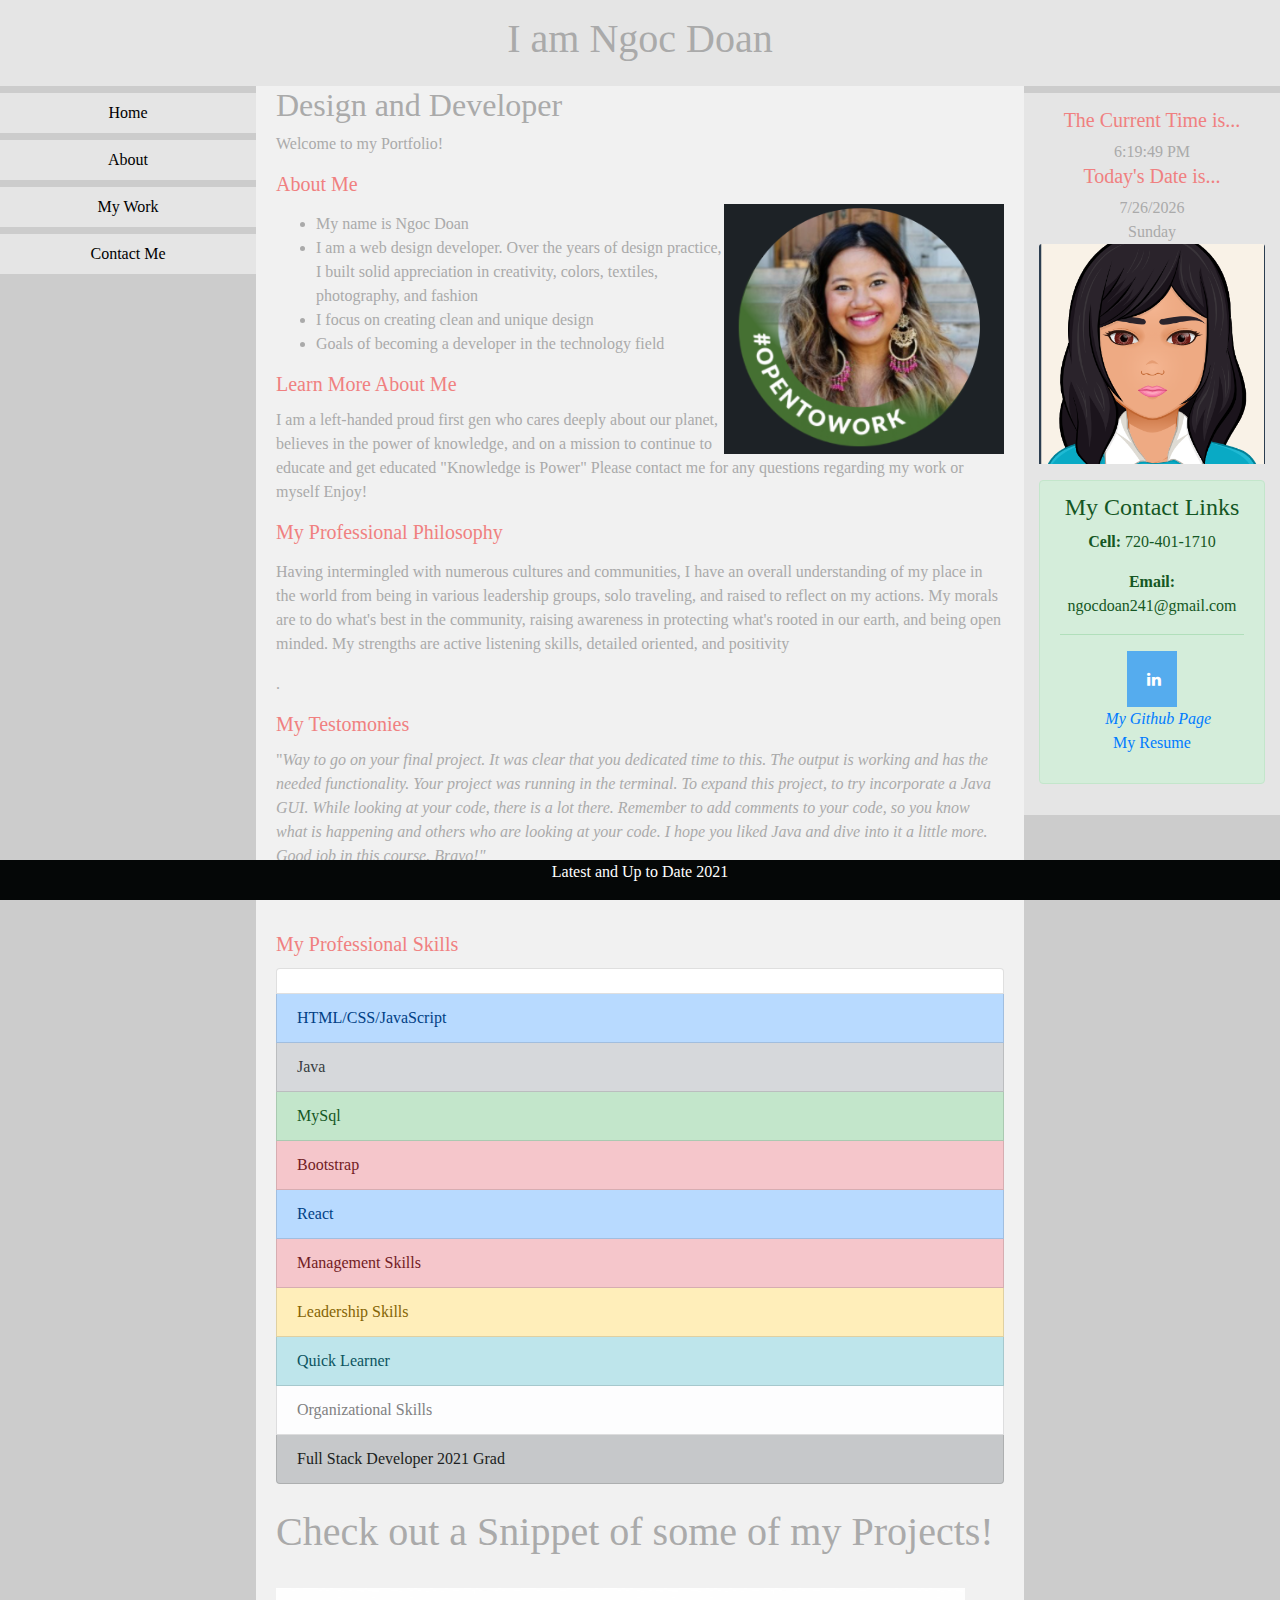
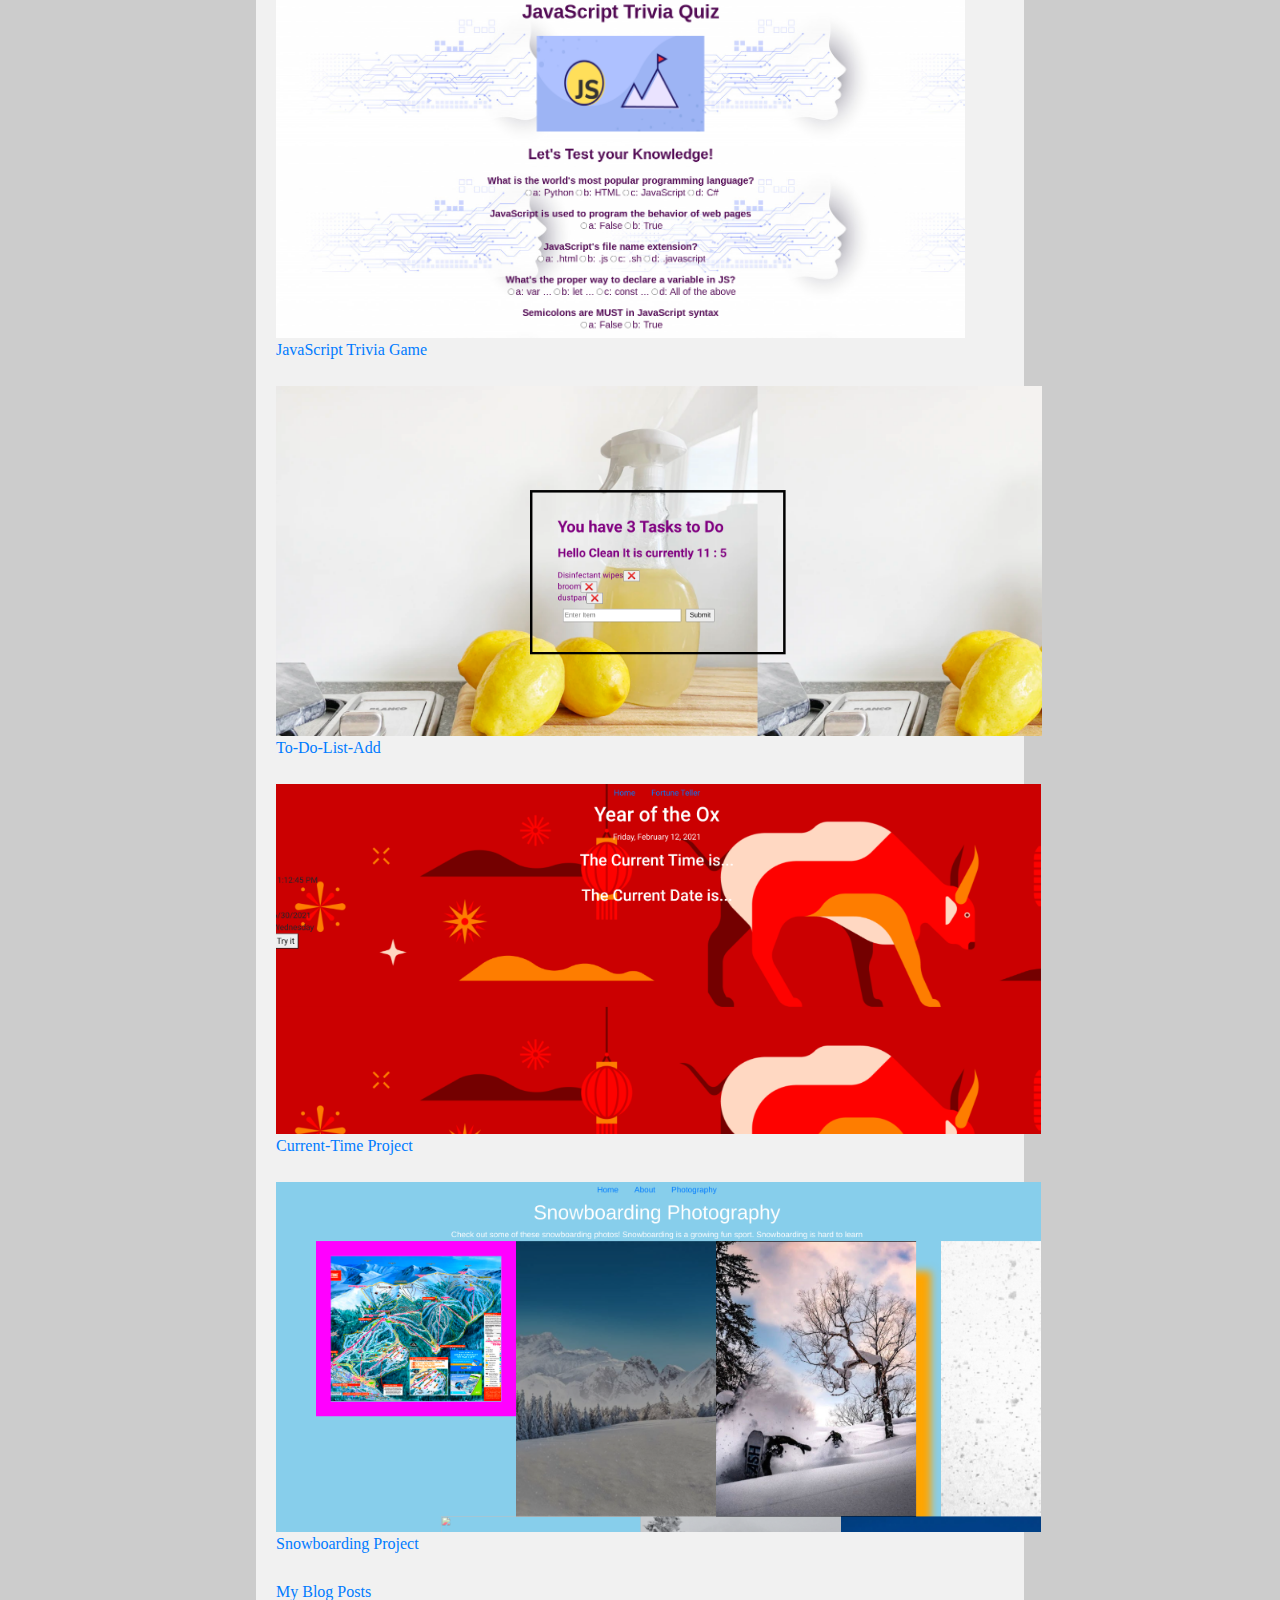
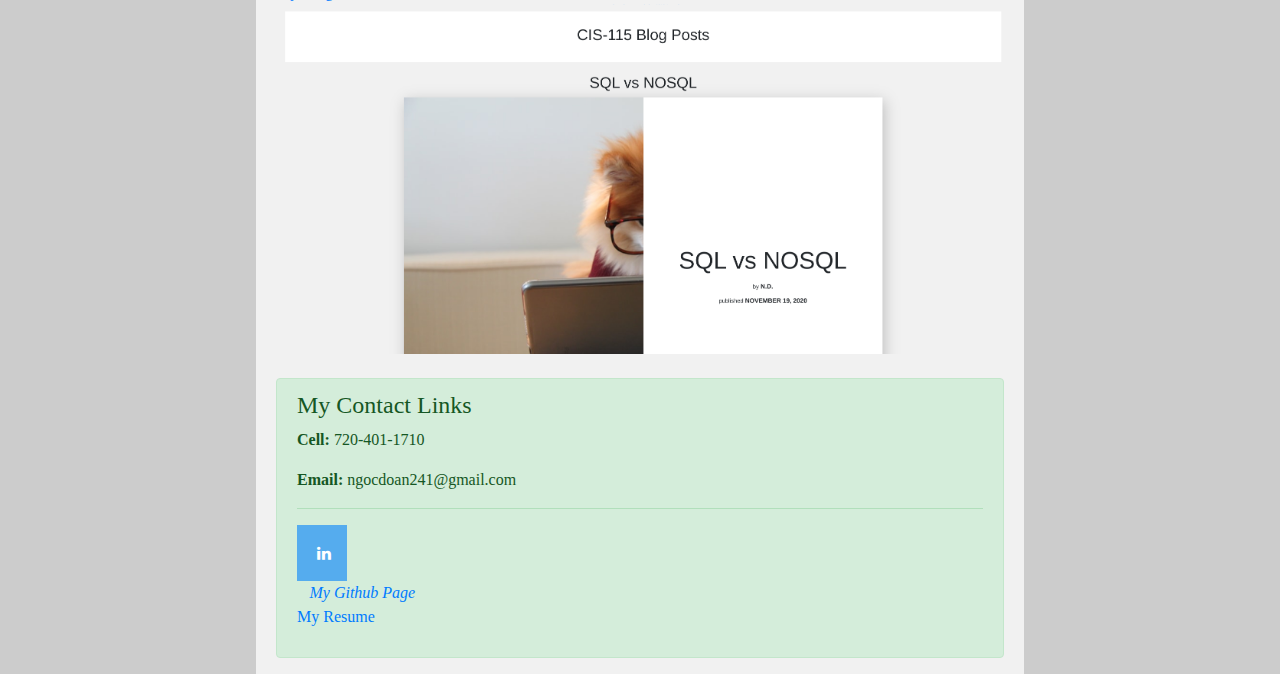
==== commit 1dcac77b: "added new ohotos a images and contact page responsiveness" ====
--- a/index.html
+++ b/index.html
@@ -28,8 +28,8 @@
 
 <body>
 
-   <!-- navigation menu -->
-   <!-- <nav>
+  <!-- navigation menu -->
+  <!-- <nav>
     <div class="navbar">
 
         <ul class="menu">
@@ -43,13 +43,14 @@
             <a href="https://www.linkedin.com/in/ngoc.Doan"><i class="fab fa-linkedin"></i></a>
         </div>
     </div> -->
-</nav> -->
+  </nav> 
 
 
   <!DOCTYPE html>
   <html>
 
   <!--added media queries for responsiveness and some in line css-->
+
   <head>
     <meta name="viewport" content="width=device-width, initial-scale=1.0">
     <style>
@@ -169,26 +170,91 @@
         <h2>Design and Developer</h2>
         <p>Welcome to my Portfolio!</p>
 
-        <div class="alert alert-success" role="alert">
-          <h4 class="alert-heading">My Contact Links</h4>
-          <p><b>Cell:</b> 720-401-1710</p>
-          <p><b>Email:</b> ngocdoan241@gmail.com</p>
-          <a href="https://www.linkedin.com/in/ngocdoan1/">Linkedin</a>
-          <p><a href="https://github.com/ndoan24">My Github Profile</a></p>
-          <p><a
-              href="https://docs.google.com/document/d/1DR6wvukktItowN34AswO6nKrW100LzLNIW_XKuQr1oo/edit?usp=sharing">My
-              Resume</a></p>
-
-          <hr>
-          <p class="mb-0">:)</p>
-        </div>
+
+        <!--ABOUT ME-->
+
+
+        <h5>About Me</h5>
+        <img
+          src="images/opentowork1.png"
+          class="textwrap" width="280" height="250" />
+
+        <p>
+        <ul>
+          <li>My name is Ngoc Doan</li>
+
+          <li>I am a web design developer.
+
+            Over the years of design practice,
+
+            I built solid appreciation in creativity, colors, textiles, photography, and fashion</li>
+
+          <li>I focus on creating clean and unique design</li>
+
+          <li>Goals of becoming a developer in the technology field</p>
+
+
+
+        </ul>
+        </p>
+
+
+
+        <h5 class="card-title">Learn More About Me</h5>
+        <p class="card-text"> I am a left-handed proud first gen who cares deeply about our planet, believes in the
+          power of knowledge, and on a mission to continue to educate and get educated
+
+
+          "Knowledge is Power"
+
+          Please contact me for any questions regarding my work or myself
+
+          Enjoy!
+        </p>
+
+
+
+
+
+
+        <h5 class="card-title">My Professional Philosophy</h5>
+        <p class="card-text">
+        <p class="card-text">Having intermingled with numerous cultures and communities, I have an overall
+          understanding of my place in the world from being in various leadership groups, solo traveling, and
+          raised
+          to reflect on my actions. My morals are to do what's best in the community, raising awareness in
+          protecting what's rooted in our earth, and being open minded. My strengths are active listening skills,
+          detailed oriented, and positivity</p>.</p>
+
+
+
+        <h5 class="card-title">My Testomonies</h5>
+        <p class="card-text">"<i>Way to go on your final project. It was clear that you dedicated time to this.
+            The output is working and has the needed functionality. Your project was running in the terminal. To
+            expand this project, to try incorporate a Java GUI. While looking at your code, there is a lot there.
+            Remember to add comments to your code, so you know what is happening and others who are looking at
+            your code. I hope you liked Java and dive into it a little more. Good job in this course. Bravo!"</i>
+        </p>
+
+
+
+
+        <!--end of break-->
+        </br>
+        <br>
+
+
+        <h5 class="card-title">My Professional Skills</h5>
+        <!--my professional skill list-->
         <ul class="list-group">
-          <li class="list-group-item">My Professional Skills</li>
+          <li class="list-group-item"></li>
 
 
           <li class="list-group-item list-group-item-primary">HTML/CSS/JavaScript</li>
           <li class="list-group-item list-group-item-secondary">Java</li>
           <li class="list-group-item list-group-item-success">MySql</li>
+          <li class="list-group-item list-group-item-danger">Bootstrap</li>
+          <li class="list-group-item list-group-item-primary">React</li>
           <li class="list-group-item list-group-item-danger">Management Skills</li>
           <li class="list-group-item list-group-item-warning">Leadership Skills</li>
           <li class="list-group-item list-group-item-info">Quick Learner</li>
@@ -198,9 +264,9 @@
 
 
 
-
-
-
+        <br>
+
+        <!--my work showcase and links-->
 
         <h1>Check out a Snippet of some of my Projects!</h1>
 
@@ -241,11 +307,46 @@
           </br>
 
 
+    <!--my contact info-->
+    <div class="alert alert-success" role="alert">
+      <h4 class="alert-heading">My Contact Links</h4>
+      <link rel="stylesheet"
+        href="https://cdnjs.cloudflare.com/ajax/libs/font-awesome/4.7.0/css/font-awesome.min.css">
+
+
+      <p><b>Cell:</b> 720-401-1710</p>
+      <p><b>Email:</b> ngocdoan241@gmail.com</p>
+
+
+
+      <hr>
+      <p class="mb-0">
+
+        <link rel="stylesheet"
+          href="https://cdnjs.cloudflare.com/ajax/libs/font-awesome/4.7.0/css/font-awesome.min.css">
+
+        <!-- Add font awesome icons -->
+        <a href="https://www.linkedin.com/in/ngocdoan1/" class="fa fa-linkedin"></a>
+        <br>
+
+
+        <a href="https://github.com/ndoan24"><i class="fab fa-github">My Github Page</i></a>
+      <p><a
+          href="https://docs.google.com/document/d/1DR6wvukktItowN34AswO6nKrW100LzLNIW_XKuQr1oo/edit?usp=sharing">My
+          Resume</a></p>
+      </p>
+    </div>
+
 
 
         </div>
 
       </div>
+
+
+
+
+      
 
       <div class="right">
 
@@ -274,6 +375,7 @@
 
 
 
+        <img src="images/avator.png" class="card-img-top" alt="...">
 
         <br>
         <p id="demo"></p>
@@ -286,78 +388,37 @@
         </script>
 
 
-
-        <h2>About</h2>
-        <img
-          src="https://avatars2.githubusercontent.com/u/70220477?s=460&u=ee19a732bfa59a854d3f11e3f34daf2ddeb11a4d&v=4"
-          class="card-img-top" alt="...">
-
-        <p>
-        <ul>
-          <li>My name is Ngoc Doan</li>
-
-          <li>I am a web design developer student,
-
-            over the years of design practice,
-
-            I built solid appreciation in creativity, colors, textiles, photography, and fashion</li>
-
-          <li>I focus on creating clean and unique design</li>
-
-          <li>Goals of becoming a developer in the technology field</p>
-
-
-
-        </ul>
-        </p>
-
-
-        <img src="images/avator.png" class="card-img-top" alt="...">
-        <div class="card-body">
-          <h5 class="card-title">About Me</h5>
-          <p class="card-text"> I am a left-handed proud first gen who cares deeply about our planet, believes in the
-            power of knowledge, and on a mission to continue to educate and get educated
-
-
-            "Knowledge is Power"
-
-            Please contact me for any questions regarding my work or myself
-
-            Enjoy!
-          </p>
-
-
-        </div>
-
-
-
-        <h5 class="card-title">My Professional Philosophy</h5>
-        <p class="card-text">
-        <p class="card-text">Having intermingled with numerous cultures and communities, I have an overall
-          understanding of my place in the world from being in various leaderhip groups, solo traveling, and
-          raised
-          to reflect on my actions. My morals are to do what's best in the community, raising awareness in
-          protecting what's rooted in our earth, and being open minded. My strengths are active listening skills,
-          detailed oriented, and positivity</p>.</p>
-
-
-
-        <h5 class="card-title">My Testomonies</h5>
-        <p class="card-text">"<i>Way to go on your final project. It was clear that you dedicated time to this.
-            The output is working and has the needed functionality. Your project was running in the terminal. To
-            expand this project, to try incorporate a Java GUI. While looking at your code, there is a lot there.
-            Remember to add comments to your code, so you know what is happening and others who are looking at
-            your code. I hope you liked Java and dive into it a little more. Good job in this course. Bravo!"</i>
-        </p>
-
-
-
-
-        <!--end of break-->
-        </br>
-        <br>
-
-
+    <!--my contact info-->
+    <div class="alert alert-success" role="alert">
+      <h4 class="alert-heading">My Contact Links</h4>
+      <link rel="stylesheet"
+        href="https://cdnjs.cloudflare.com/ajax/libs/font-awesome/4.7.0/css/font-awesome.min.css">
+
+
+      <p><b>Cell:</b> 720-401-1710</p>
+      <p><b>Email:</b> ngocdoan241@gmail.com</p>
+
+
+
+      <hr>
+      <p class="mb-0">
+
+        <link rel="stylesheet"
+          href="https://cdnjs.cloudflare.com/ajax/libs/font-awesome/4.7.0/css/font-awesome.min.css">
+
+        <!-- Add font awesome icons -->
+        <a href="https://www.linkedin.com/in/ngocdoan1/" class="fa fa-linkedin"></a>
+        <br>
+
+
+        <a href="https://github.com/ndoan24"><i class="fab fa-github">My Github Page</i></a>
+      <p><a
+          href="https://docs.google.com/document/d/1DR6wvukktItowN34AswO6nKrW100LzLNIW_XKuQr1oo/edit?usp=sharing">My
+          Resume</a></p>
+      </p>
+    </div>
+
+    
 
 
   </body>
@@ -378,11 +439,7 @@
   </footer>
 
 
-  <link rel="stylesheet" href="https://cdnjs.cloudflare.com/ajax/libs/font-awesome/4.7.0/css/font-awesome.min.css">
-
-  <!-- Add font awesome icons -->
-  <a href="#" class="fa fa-facebook"></a>
-  <a href="#" class="fa fa-twitter"></a>
+
 
 
 
--- a/style.css
+++ b/style.css
@@ -112,4 +112,10 @@
 }
 .navbar .menu .menu-btn{
   color:var(--white-color);
+}
+
+
+.textwrap {
+  float:right;
+
 }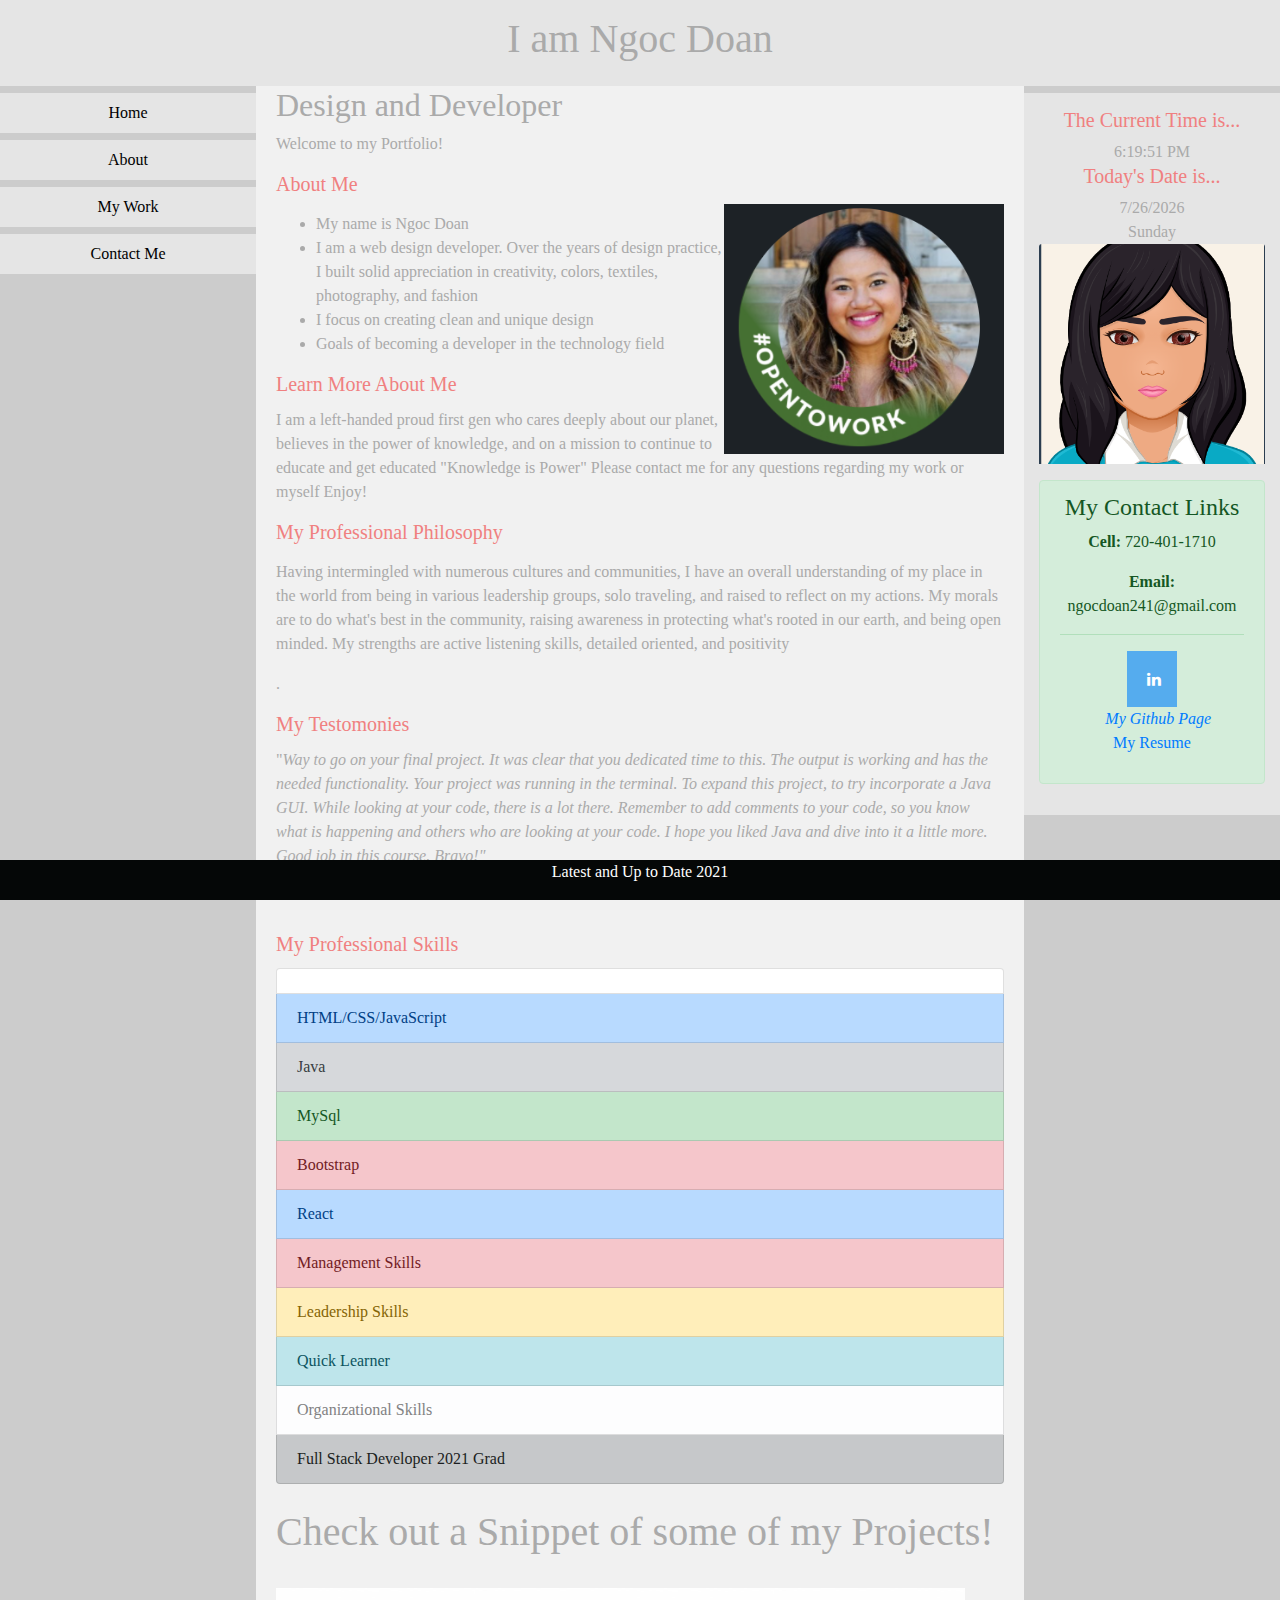
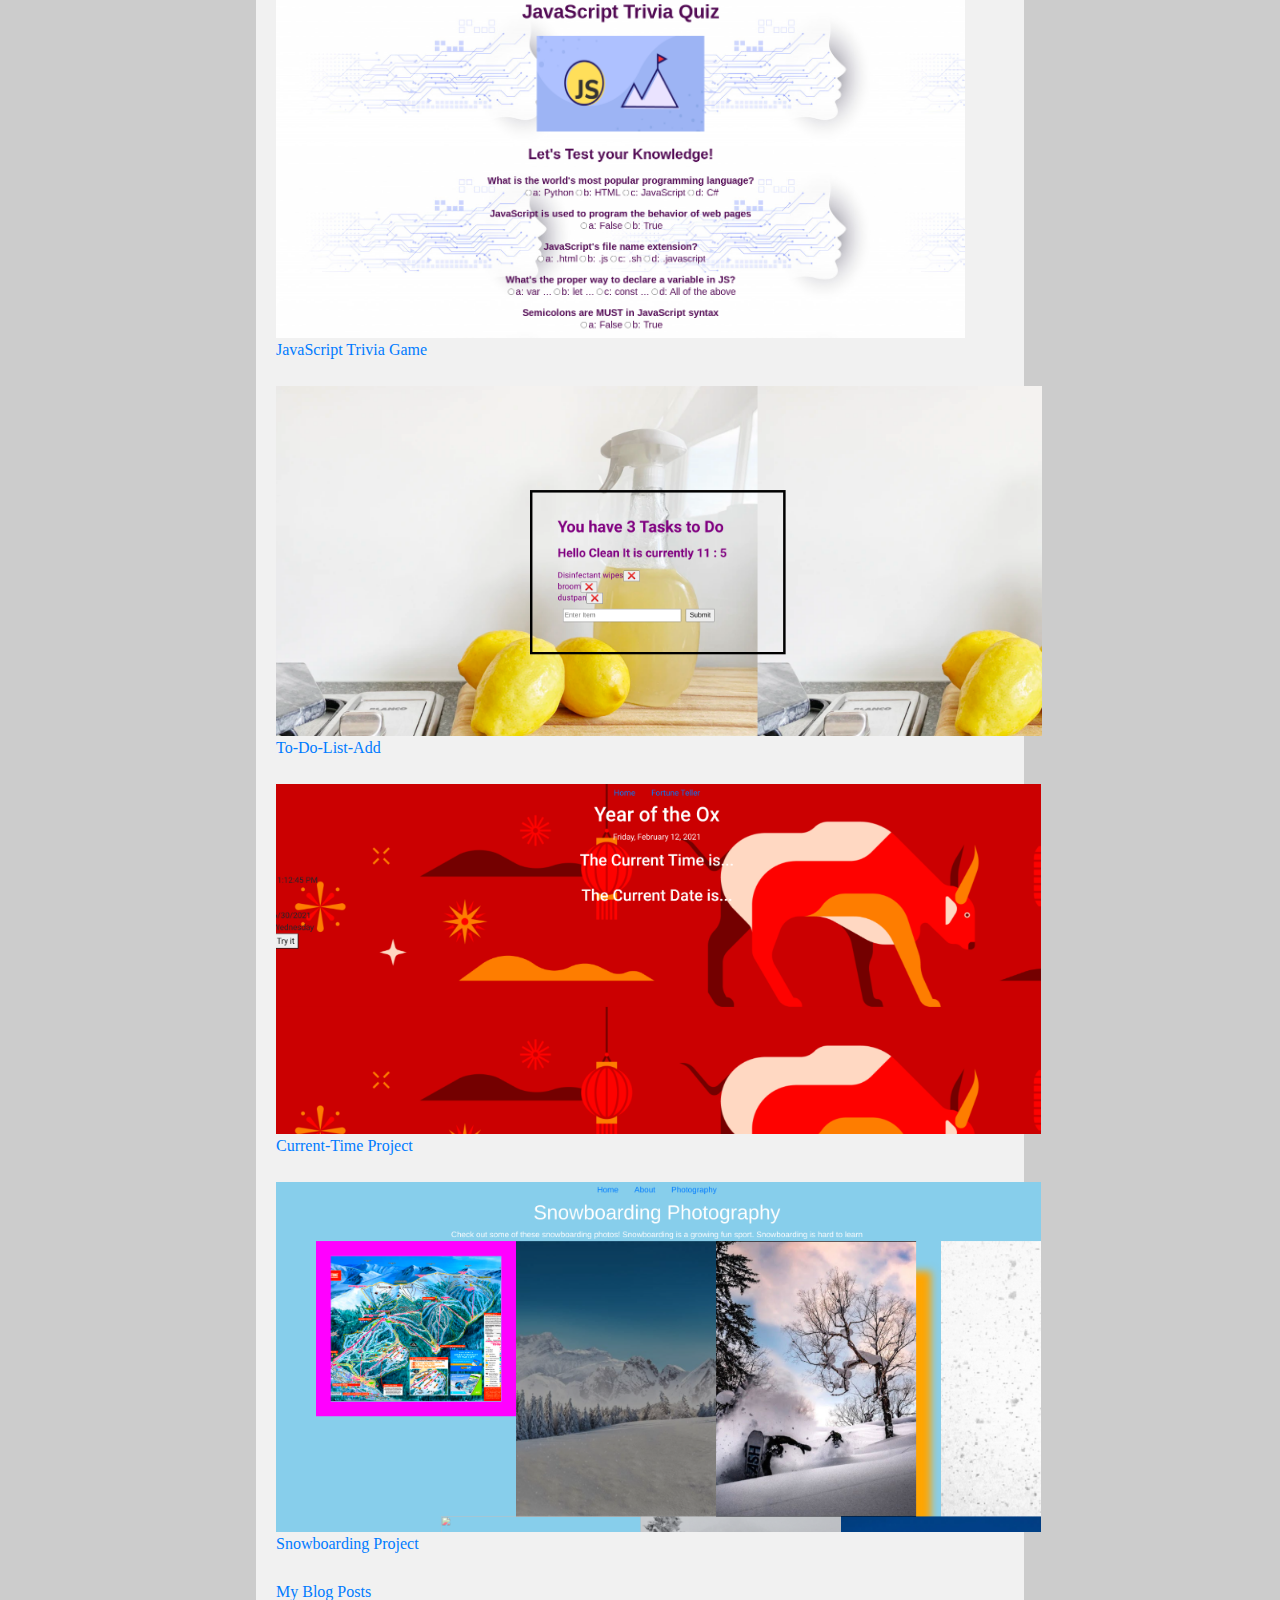
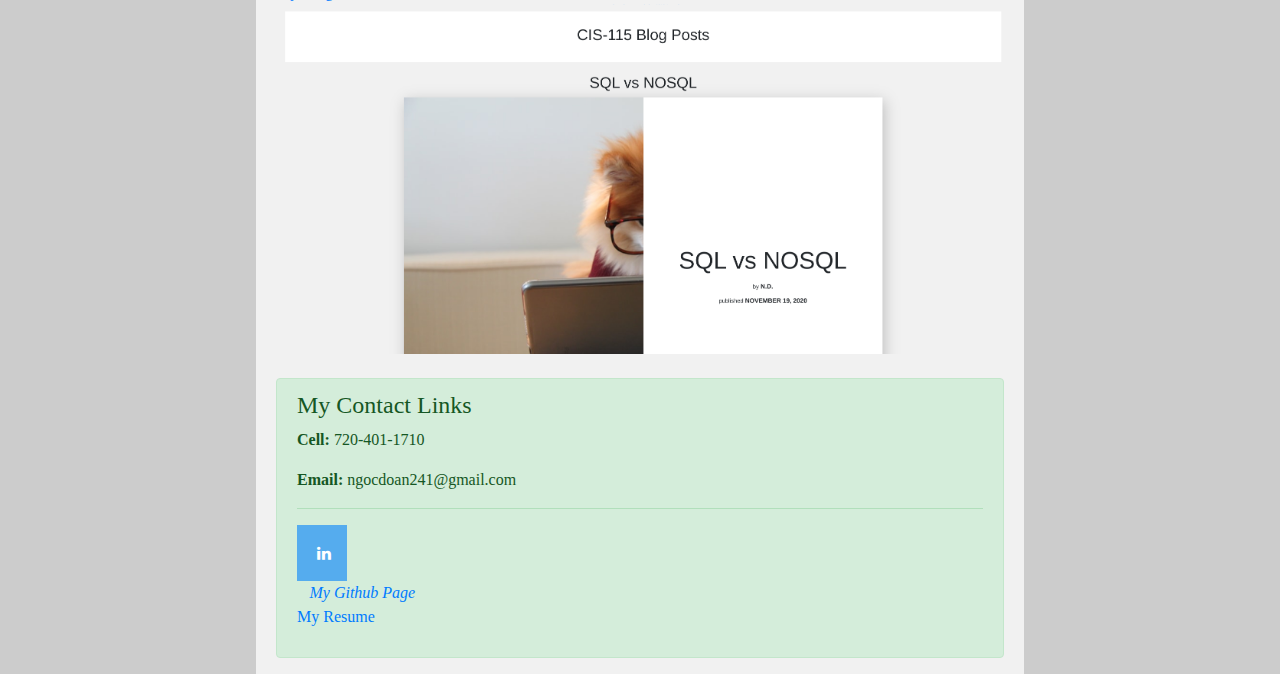
==== commit 9c9e74ca: "bootstrap" ====
--- a/index.html
+++ b/index.html
@@ -21,7 +21,7 @@
 
   <!--bootstrap cdn-->
 
-  <title>Bootstrap Portfolio</title>
+  <title>Bootstrap</title>
 
 
 </head>
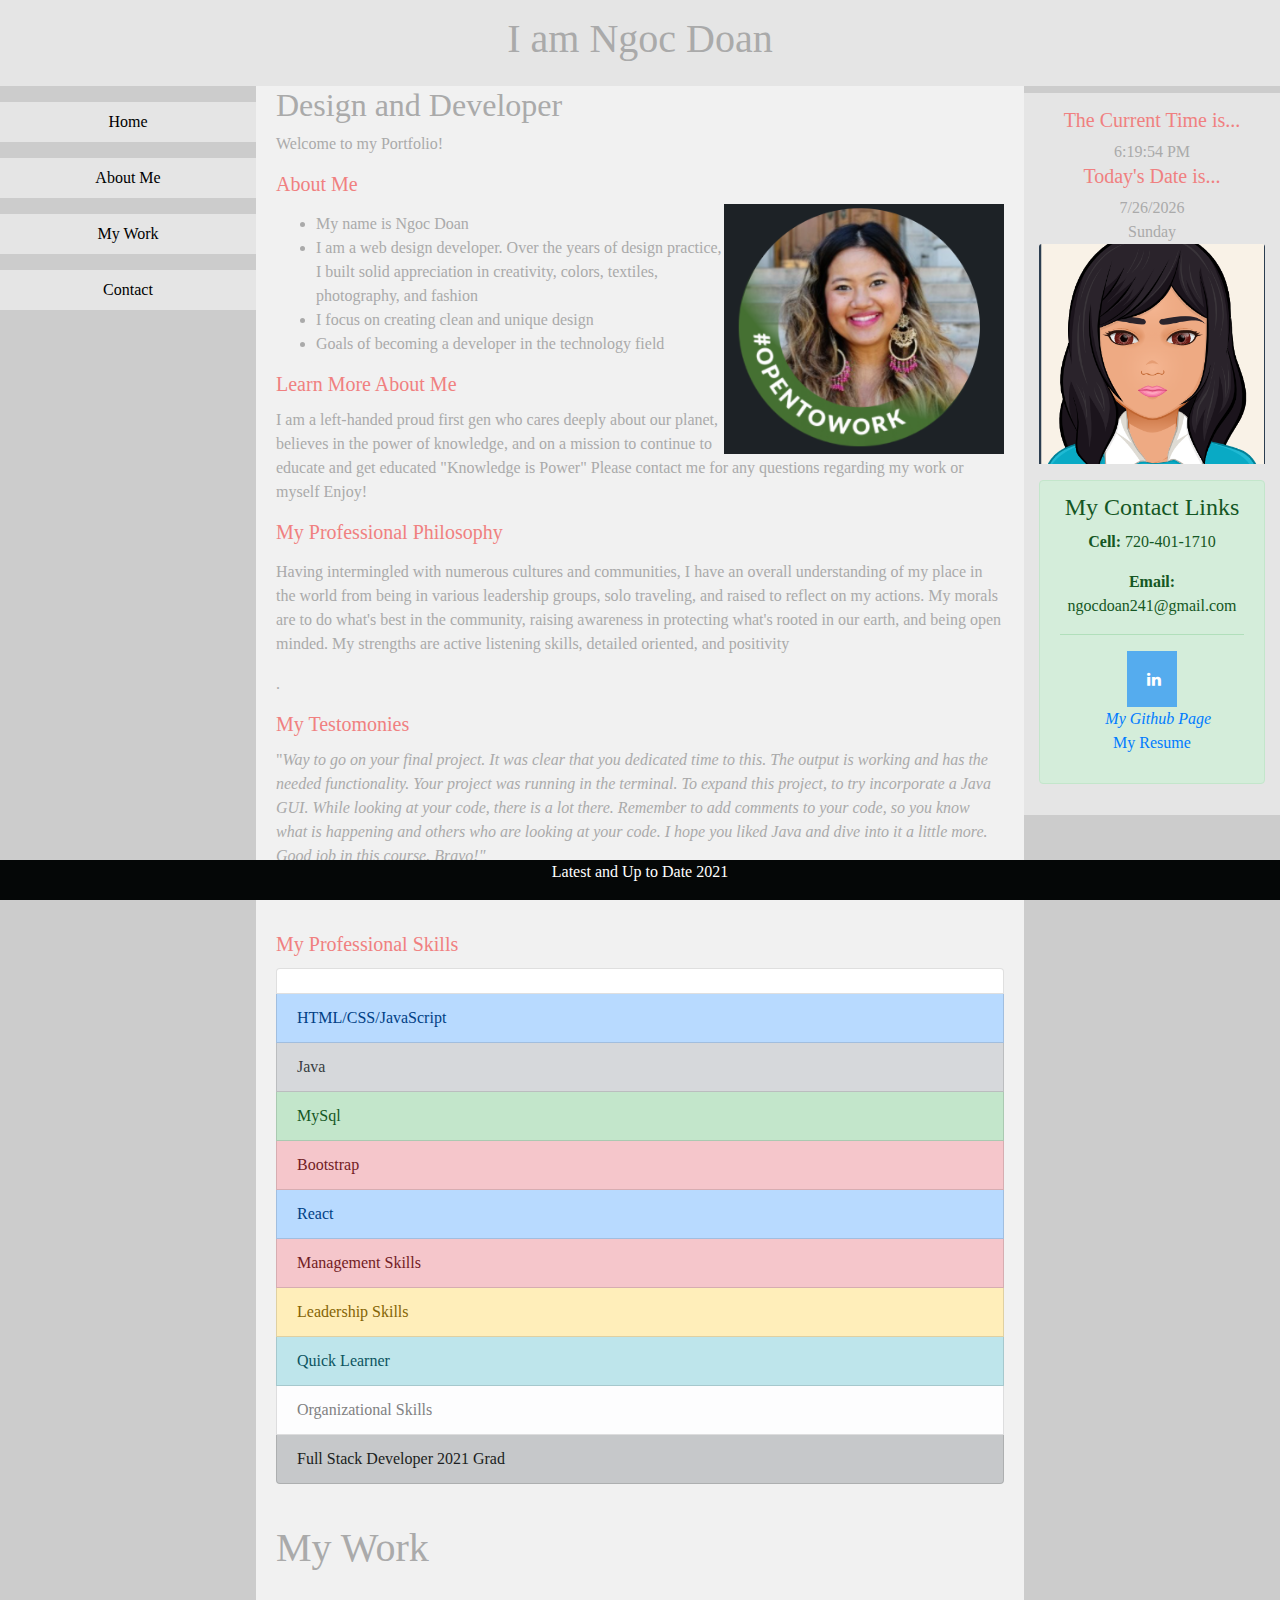
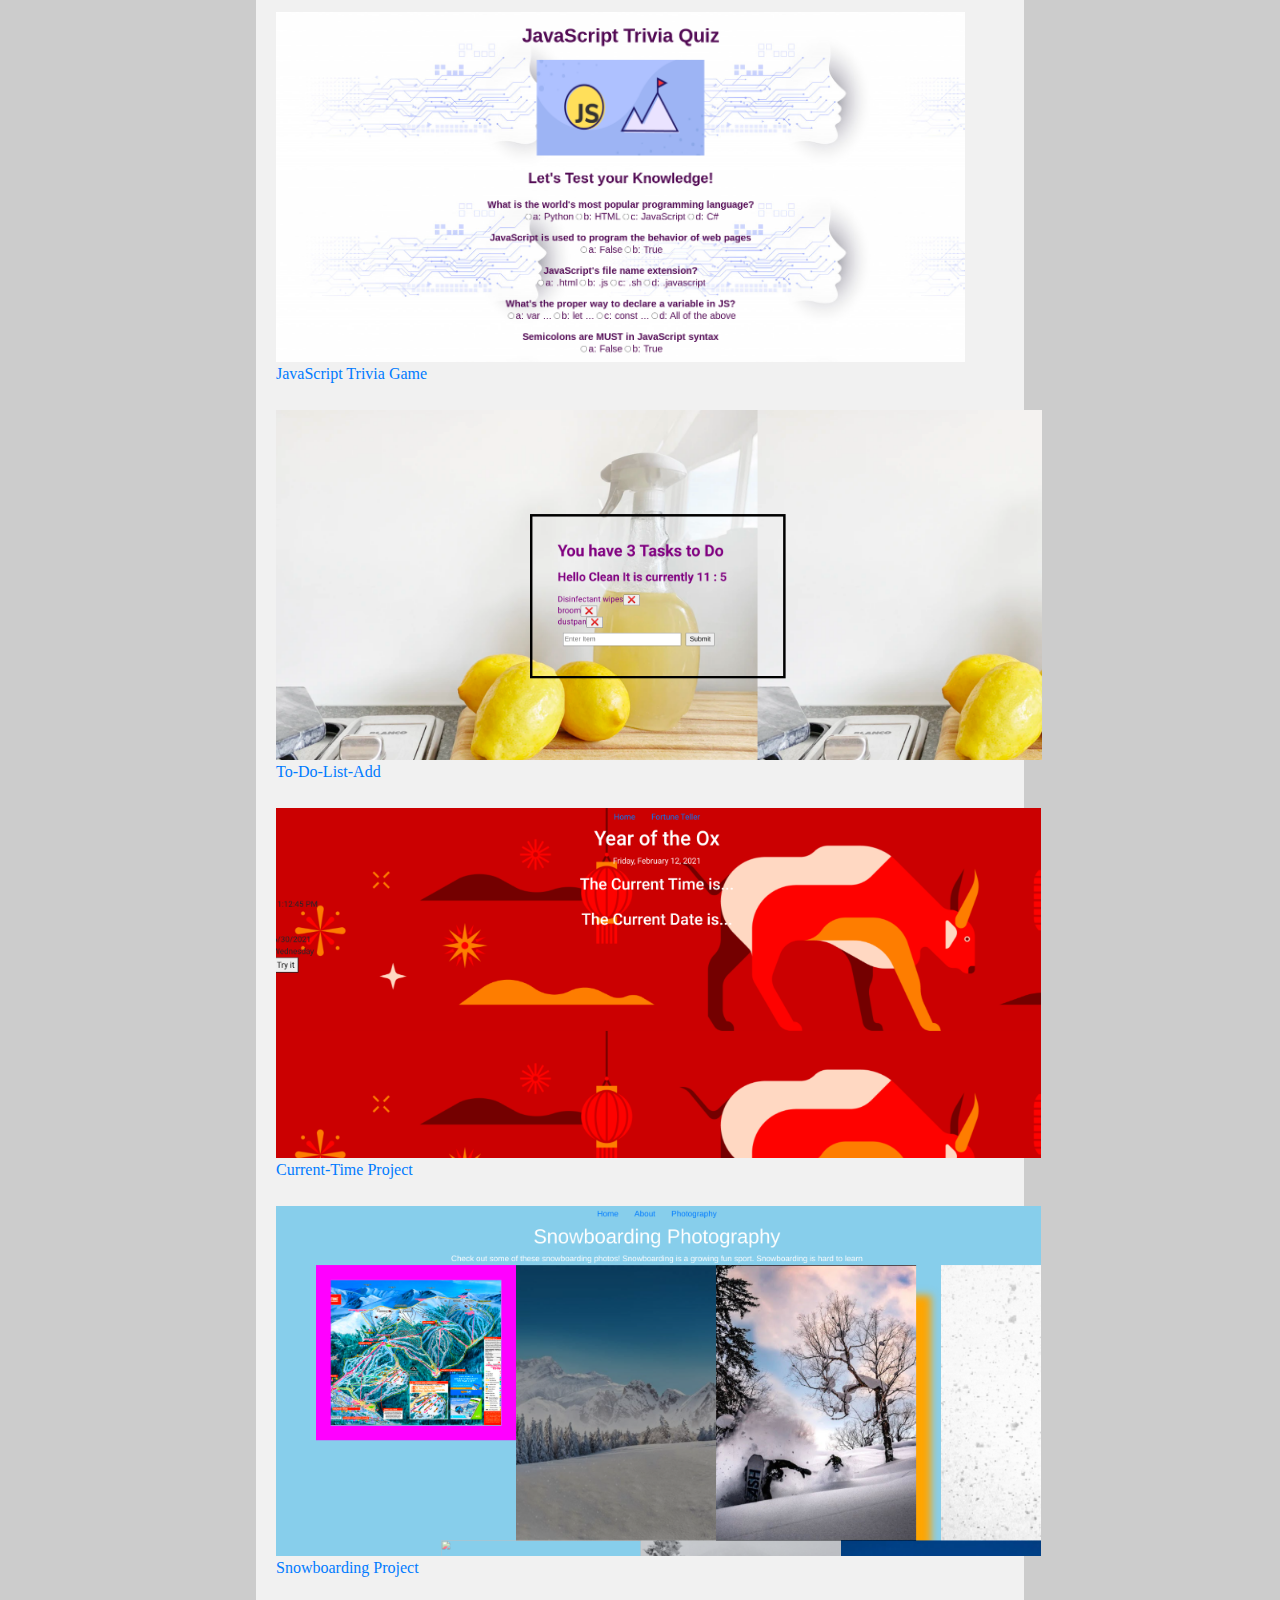
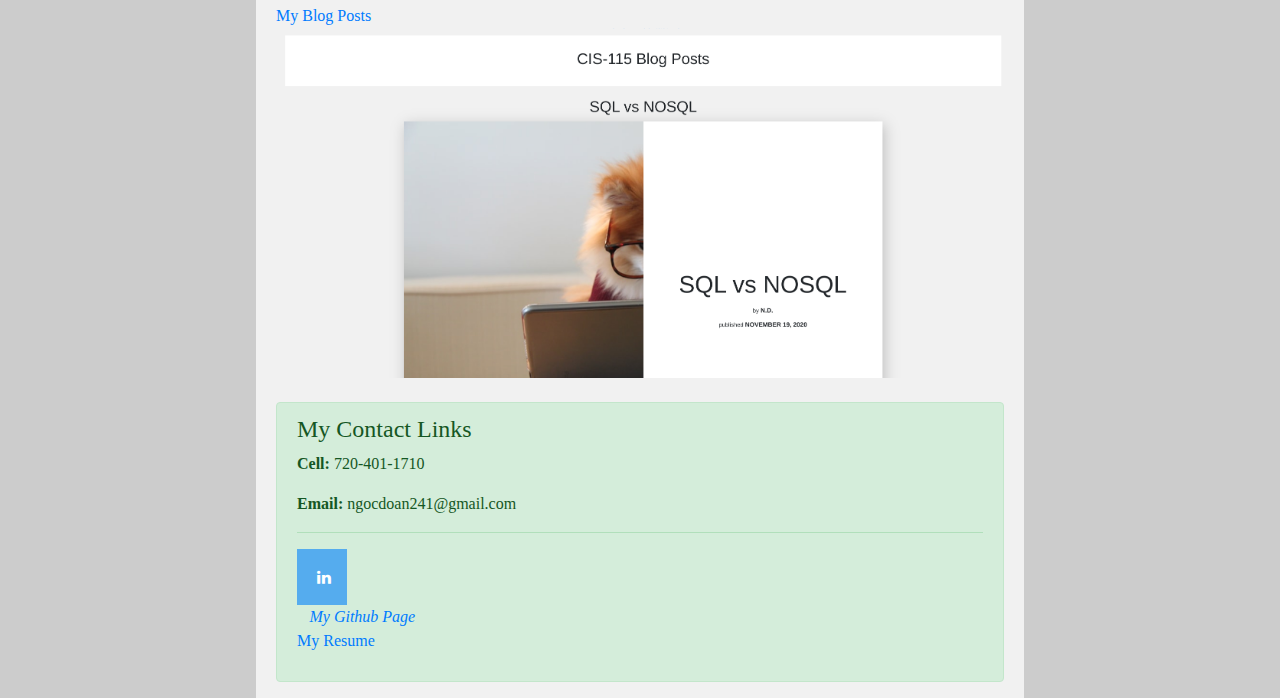
==== commit fe88a34b: "fixing nav bar left side" ====
--- a/index.html
+++ b/index.html
@@ -28,22 +28,10 @@
 
 <body>
 
-  <!-- navigation menu -->
-  <!-- <nav>
-    <div class="navbar">
-
-        <ul class="menu">
-            <li><a href="#home">Home</a></li>
-            <li><a href="#about">About</a></li>
-            <li><a href="#work">My Work</a></li>
-            <li><a href="#contact">Contact</a></li>
-        </ul>
-        <!-- <div class="media-icons">
-            <a href="https://github.com/ndoan24"><i class="fab fa-github"></i></a>
-            <a href="https://www.linkedin.com/in/ngoc.Doan"><i class="fab fa-linkedin"></i></a>
-        </div>
-    </div> -->
-  </nav> 
+
+
+<!-- navigation menu -->
+
 
 
   <!DOCTYPE html>
@@ -159,10 +147,21 @@
 
 
       <div class="menu">
-        <a href="#">Home</a>
-        <a href="#">About</a>
-        <a href="#">My Work</a>
-        <a href="#">Contact Me</a>
+
+     
+        <p id="opening"></p>
+        <a href="#opening">Home</a>
+
+        <p id="About Me"></p>
+        <a href="#About Me">About Me</a>
+
+        <p id="My Work"></p>
+        <a href="#My Work">My Work</a>
+
+        <p id="Contact"></p>
+        <a href="#bottom">Contact</a>
+    
+
       </div>
 
 
@@ -268,7 +267,7 @@
 
         <!--my work showcase and links-->
 
-        <h1>Check out a Snippet of some of my Projects!</h1>
+        <p id="My Work"><h1>My Work</h1></p>
 
         <br>
 
--- a/style.css
+++ b/style.css
@@ -115,7 +115,27 @@
 }
 
 
+/*floating profile pic to right*/  
+
 .textwrap {
   float:right;
 
+}
+
+
+
+/* Custom Scroll Bar CSS */
+::-webkit-scrollbar {
+  width: 10px;
+}
+::-webkit-scrollbar-track {
+  background: #f1f1f1;
+}
+::-webkit-scrollbar-thumb {
+  background: var(--primary-color);
+  border-radius: 12px;
+  transition: all 0.3s ease;
+}
+::-webkit-scrollbar-thumb:hover {
+  background: var(--primary-color);
 }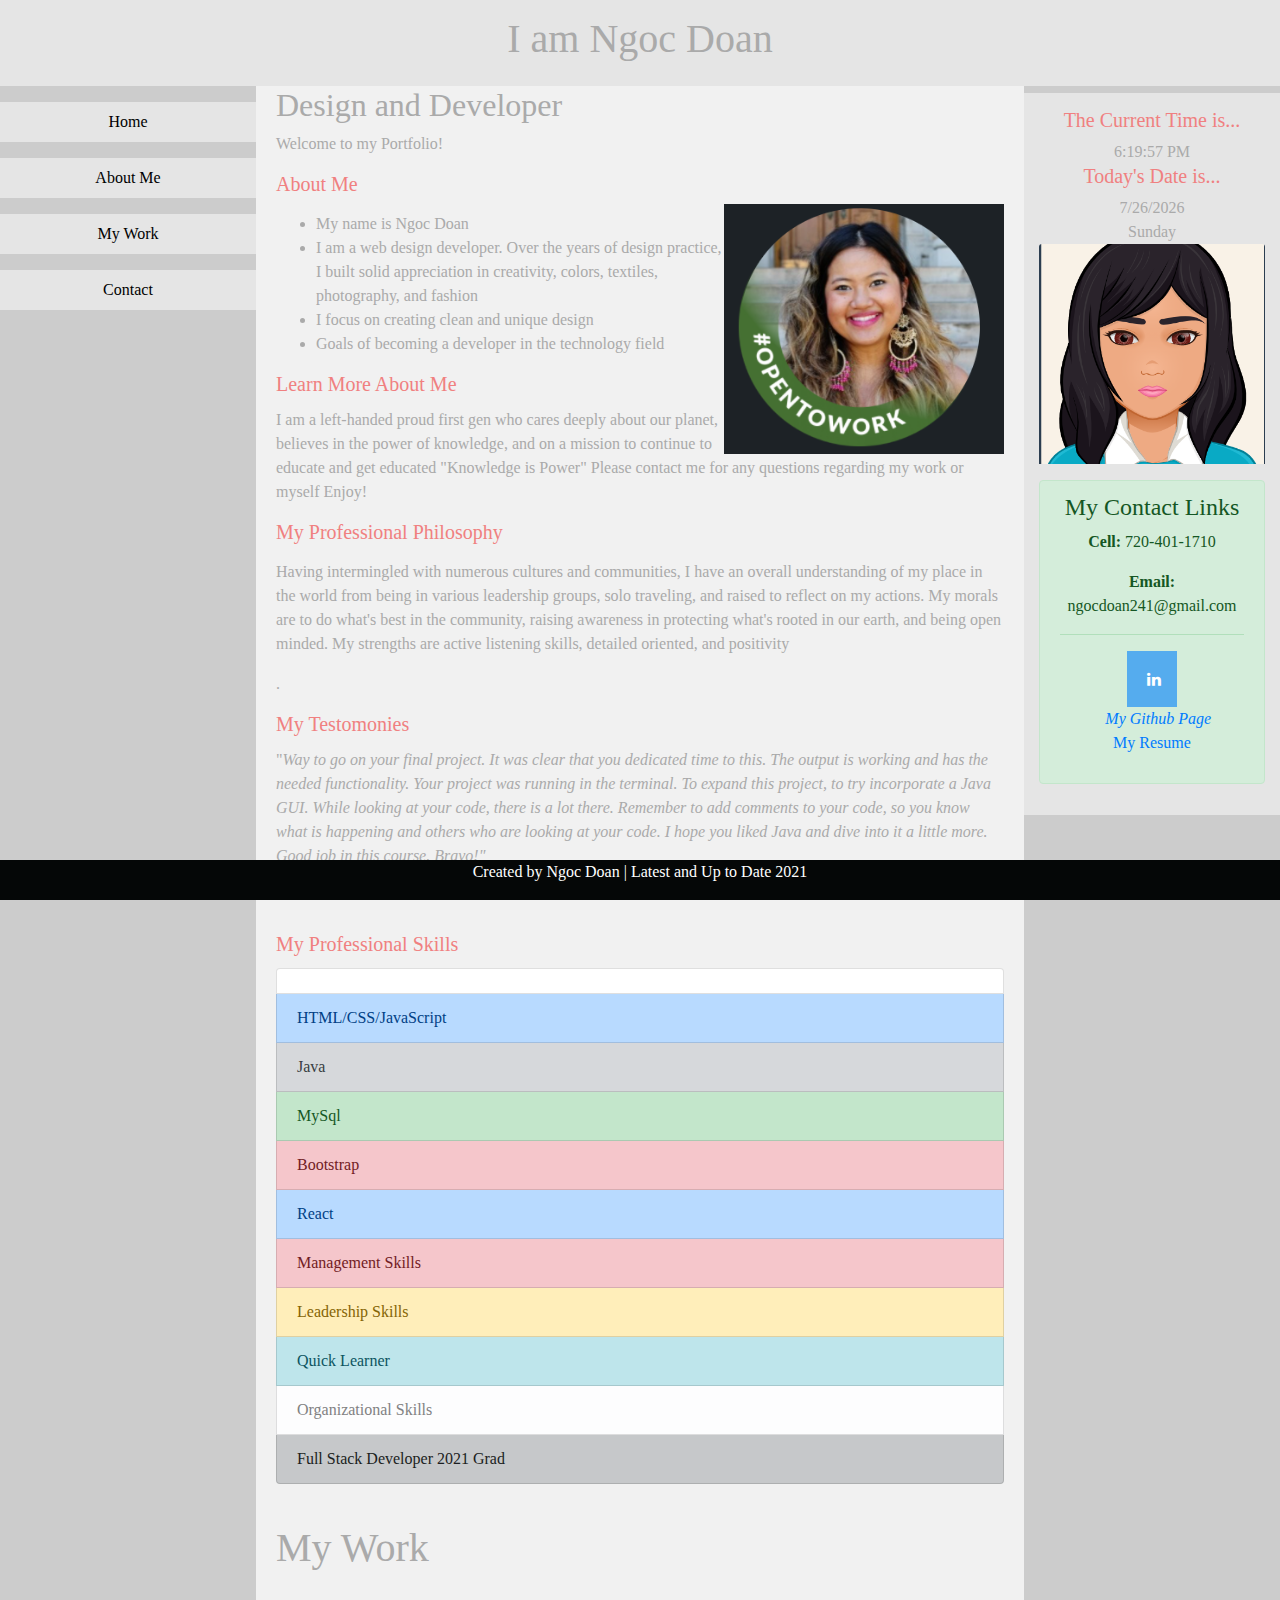
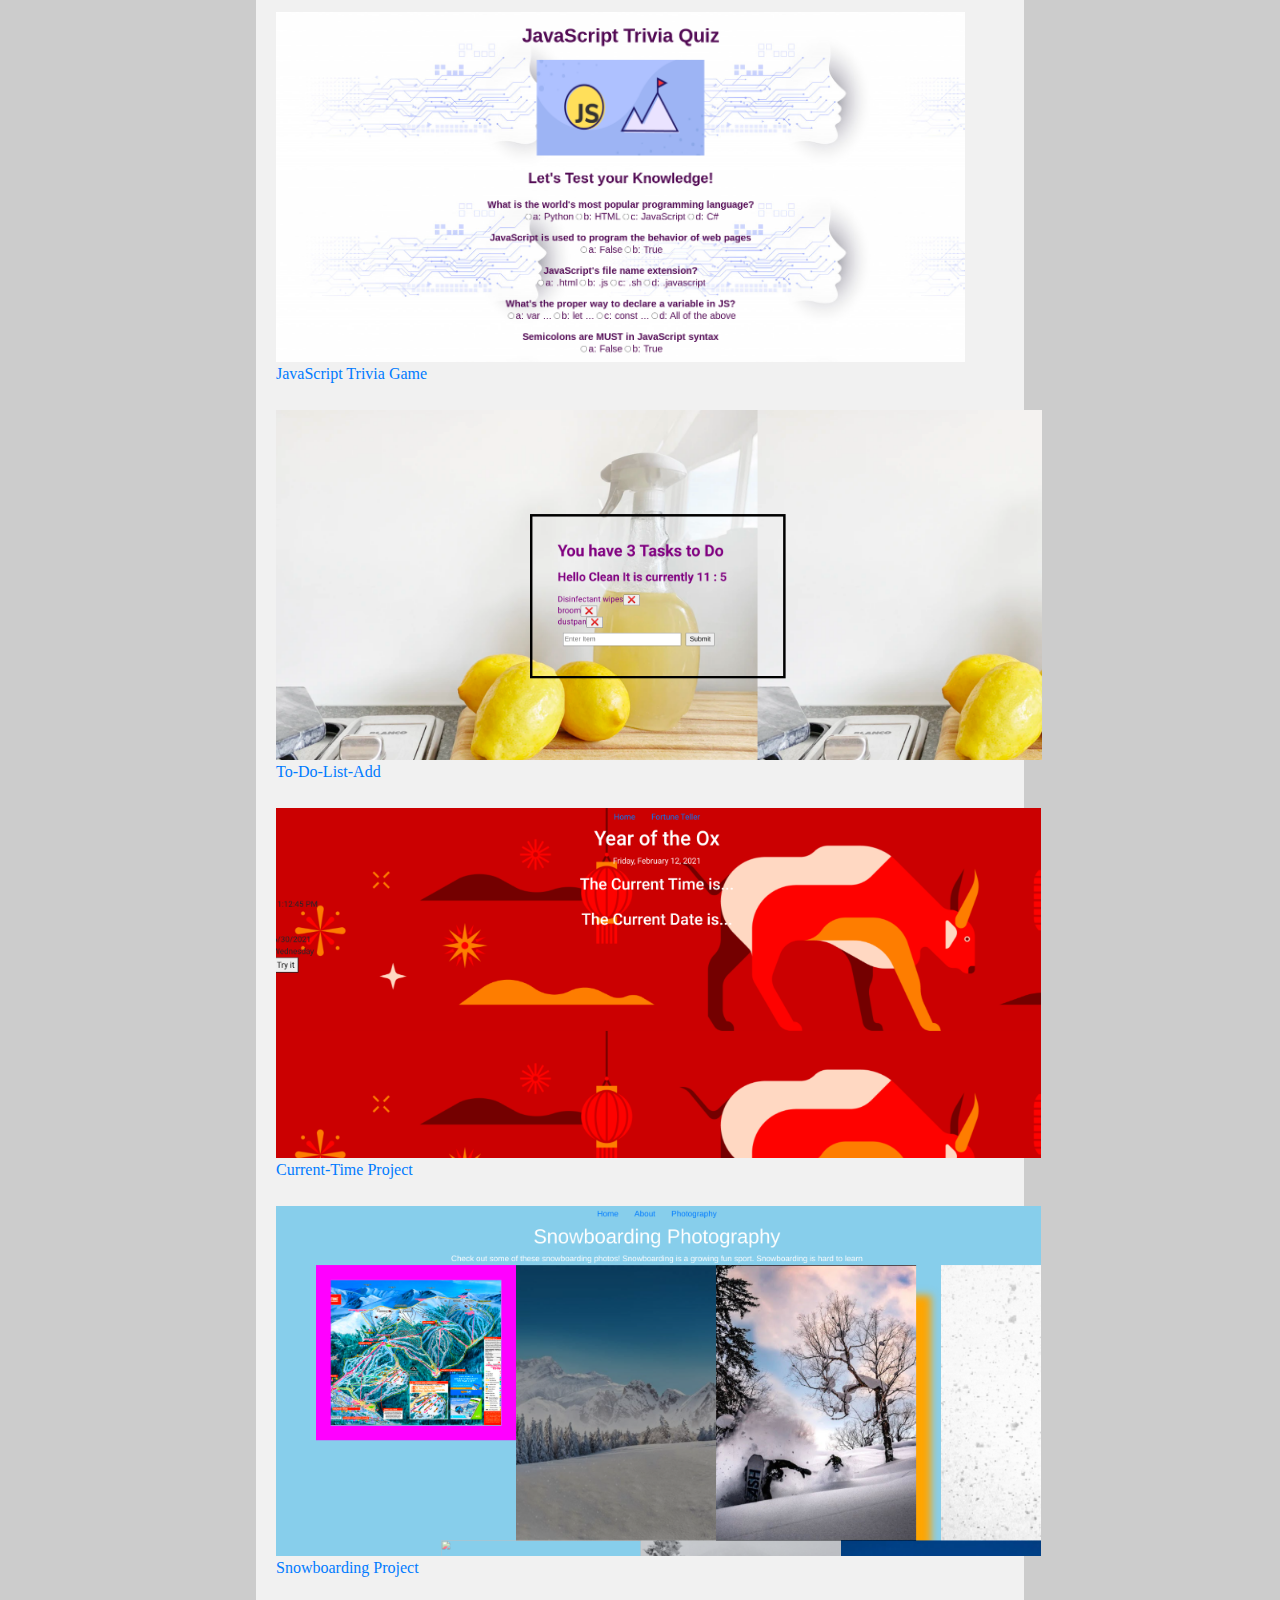
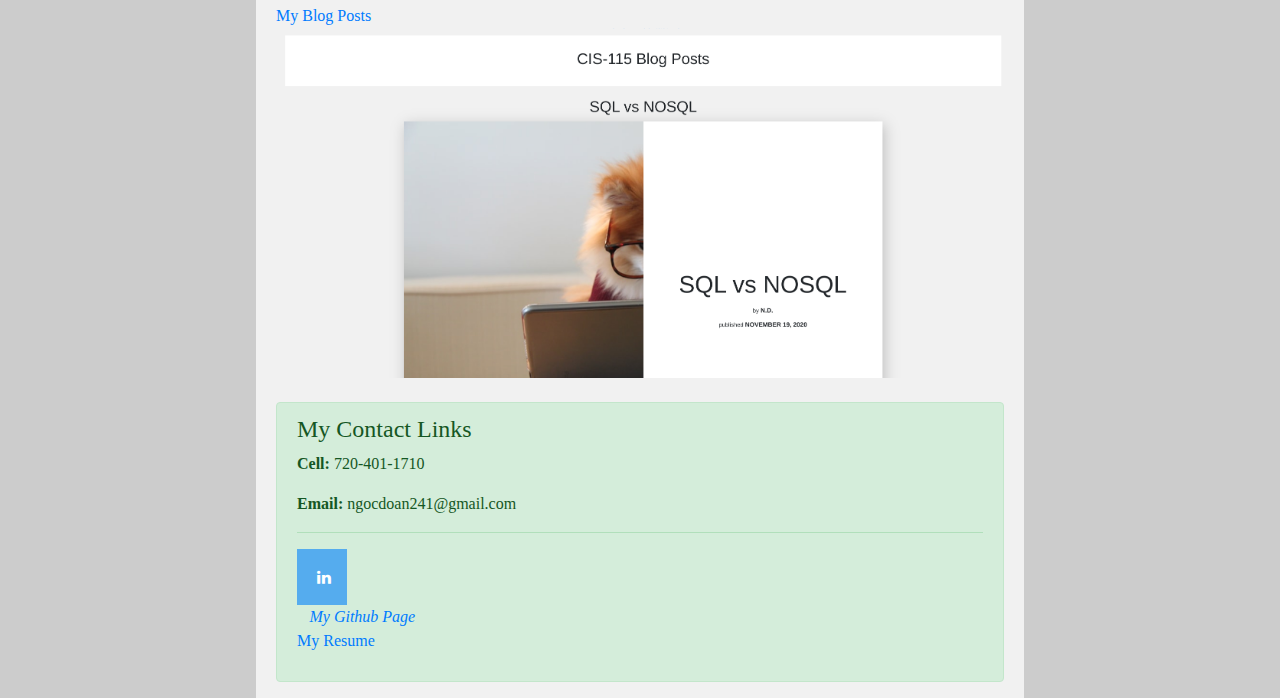
==== commit 403bf8f6: "footer update" ====
--- a/index.html
+++ b/index.html
@@ -432,7 +432,7 @@
 
 
     <div class="footer">
-      <p>Latest and Up to Date 2021</p>
+      <p>Created by Ngoc Doan | Latest and Up to Date 2021</p>
     </div>
 
   </footer>
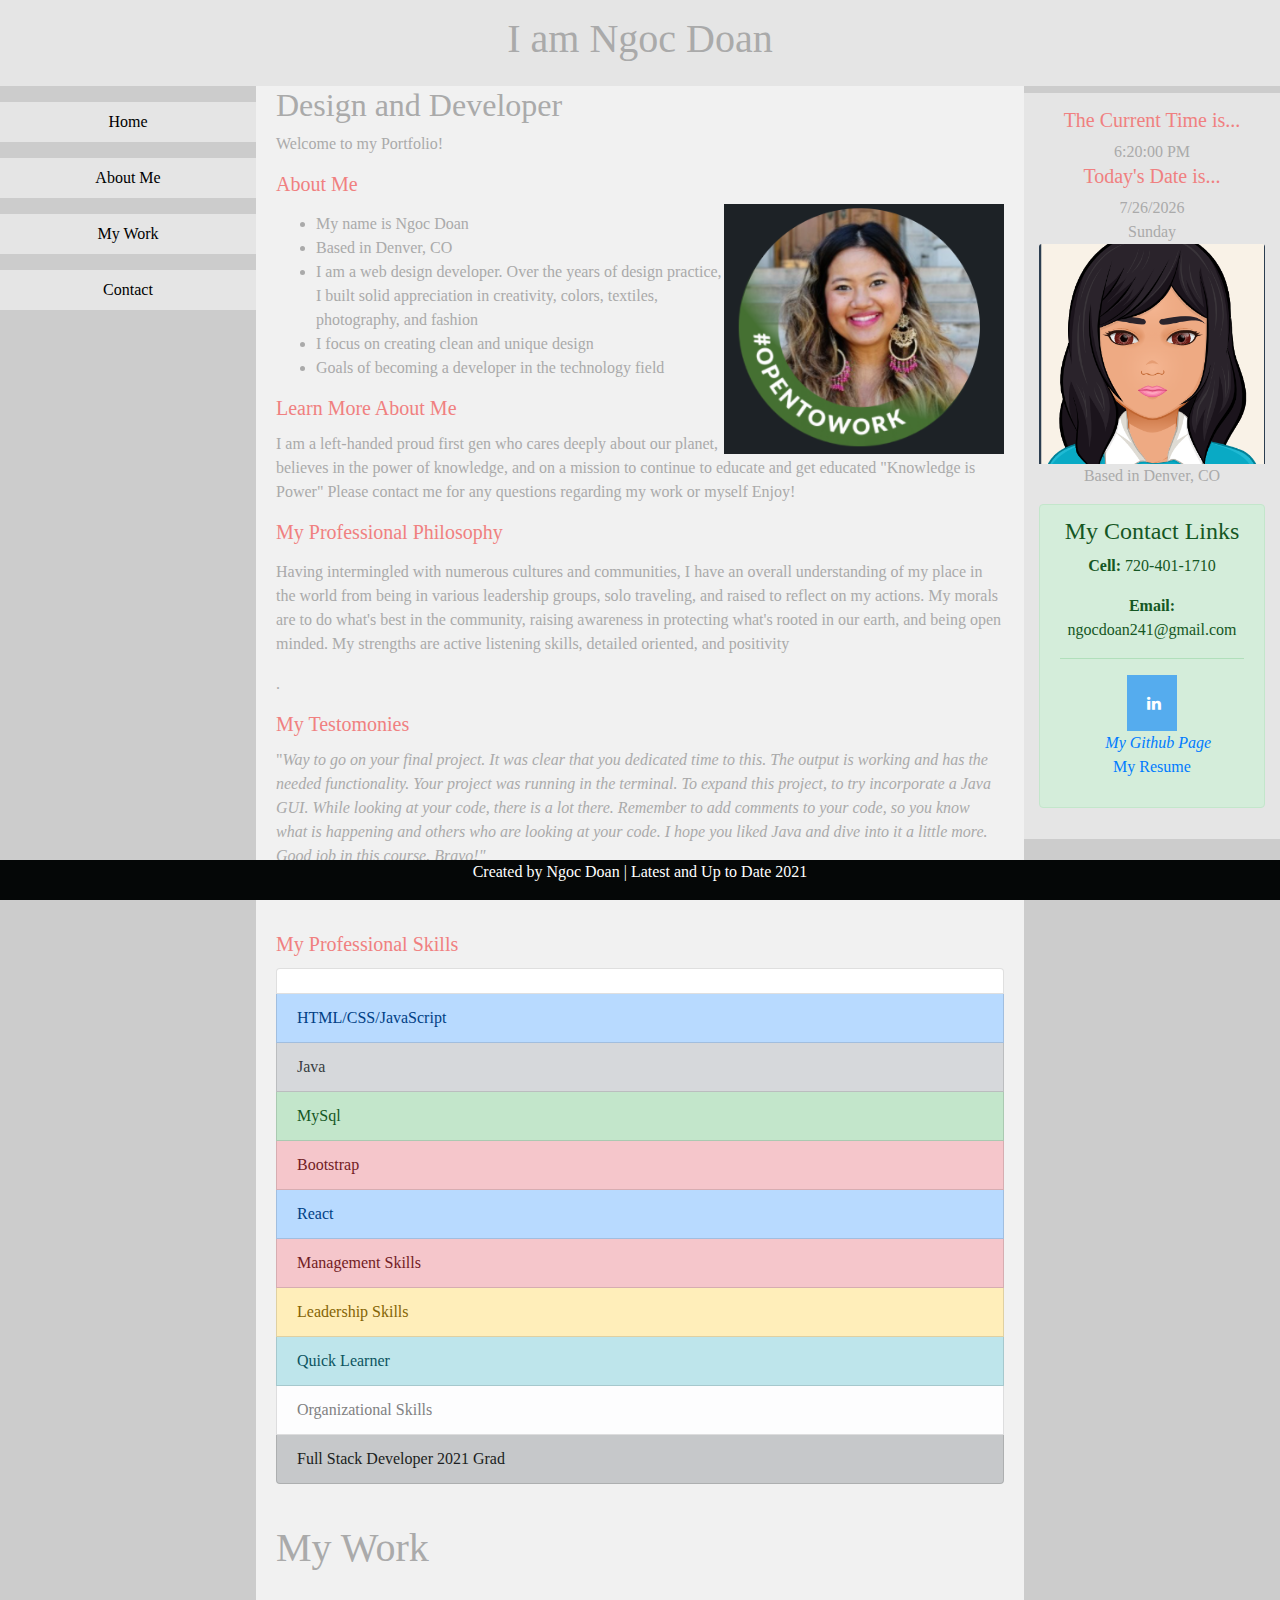
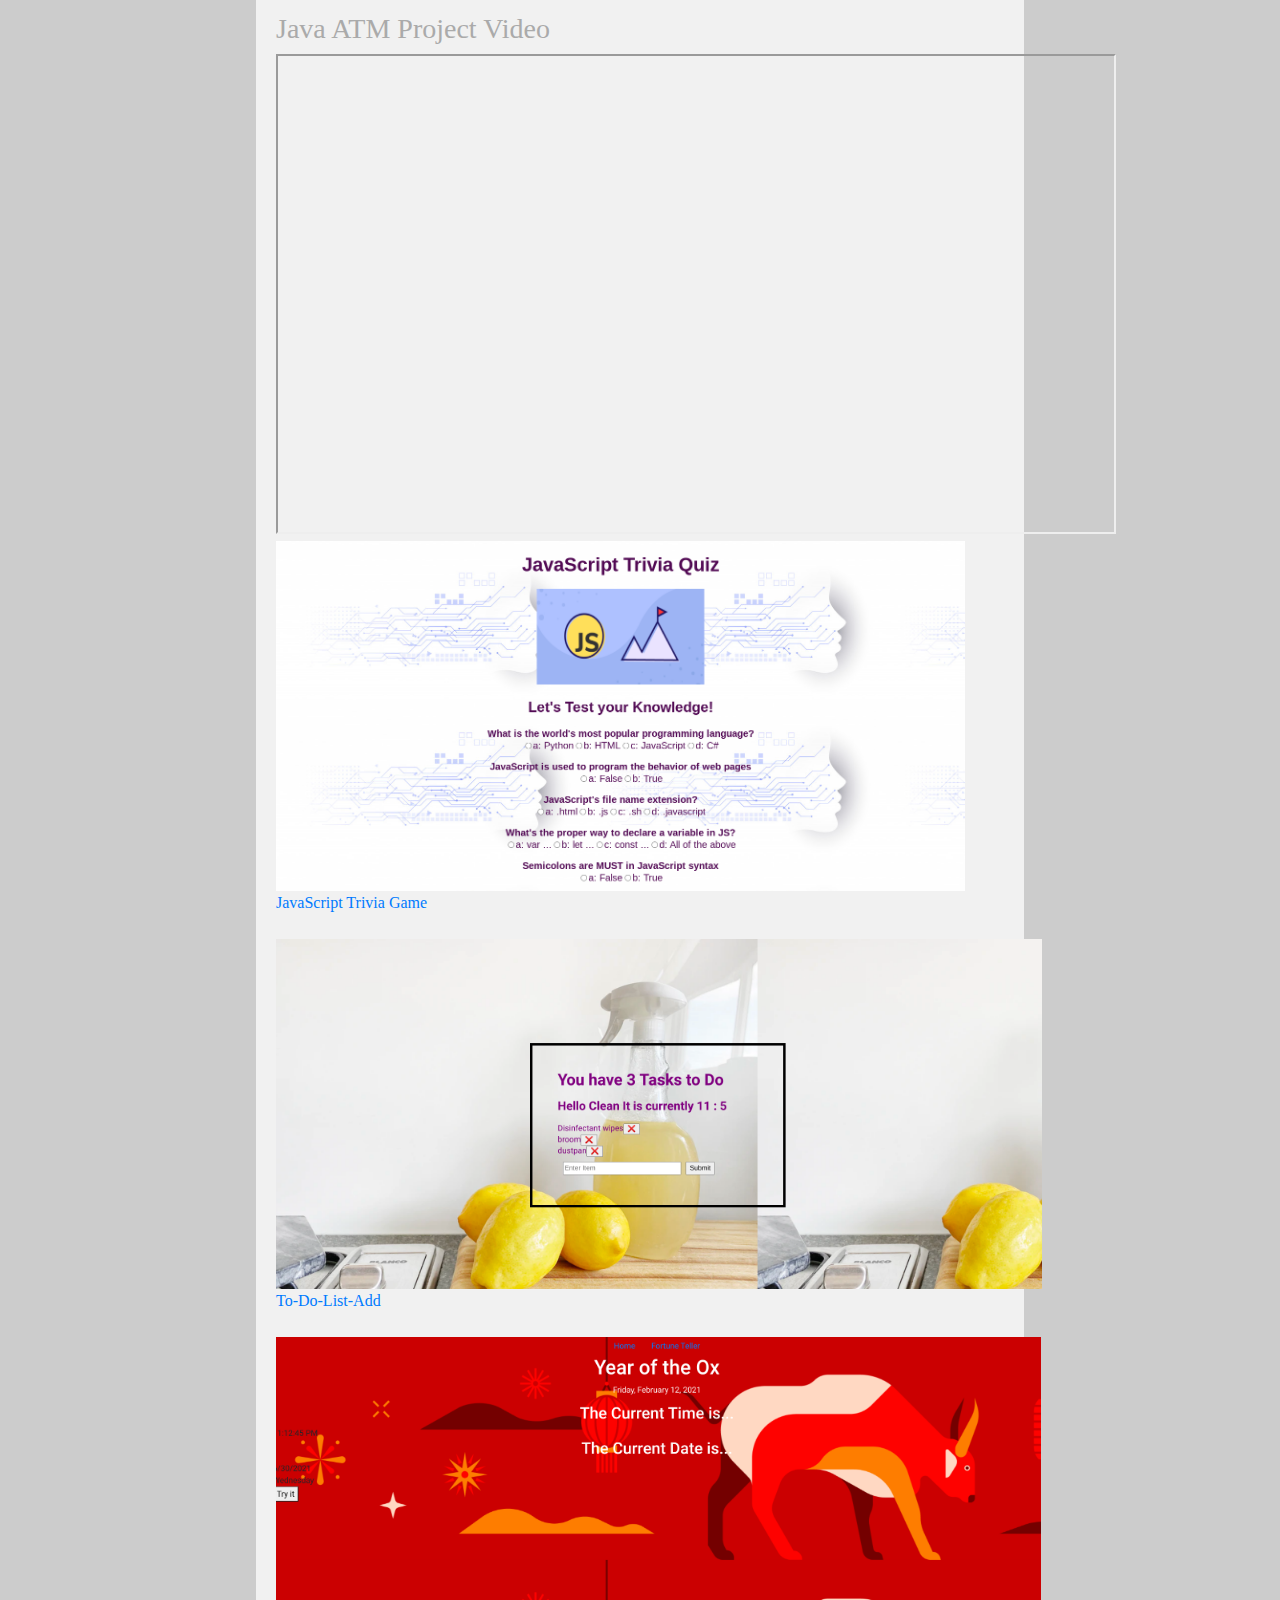
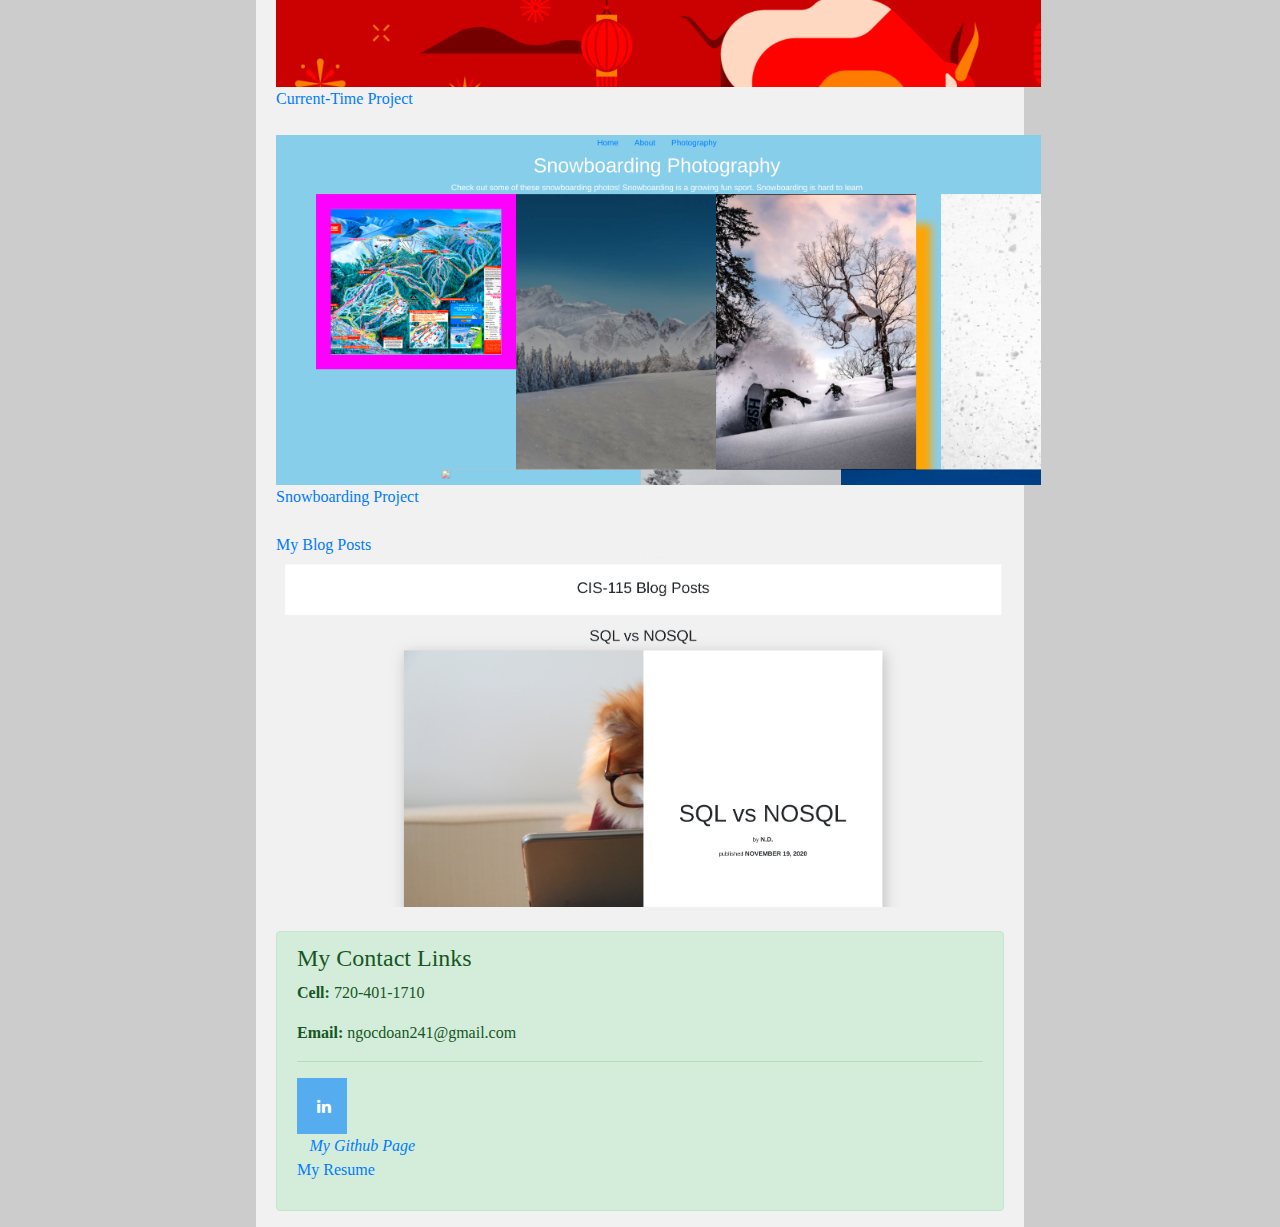
==== commit 19fd3857: "added java project" ====
--- a/index.html
+++ b/index.html
@@ -181,6 +181,7 @@
         <p>
         <ul>
           <li>My name is Ngoc Doan</li>
+          <li>Based in Denver, CO</li>
 
           <li>I am a web design developer.
 
@@ -273,6 +274,12 @@
 
 
         <div class="flex">
+
+<!--Java Atm Project-->
+
+<h3>Java ATM Project Video</h3>
+<iframe src="https://drive.google.com/file/d/1HM2Hl4FqC1vR4H4rrIPmi4hr34WeO0zV/preview" width="840" height="480"></iframe>
+
 
 
           <!--Javascript Trivia Game-->
@@ -375,7 +382,7 @@
 
 
         <img src="images/avator.png" class="card-img-top" alt="...">
-
+Based in Denver, CO
         <br>
         <p id="demo"></p>
 
